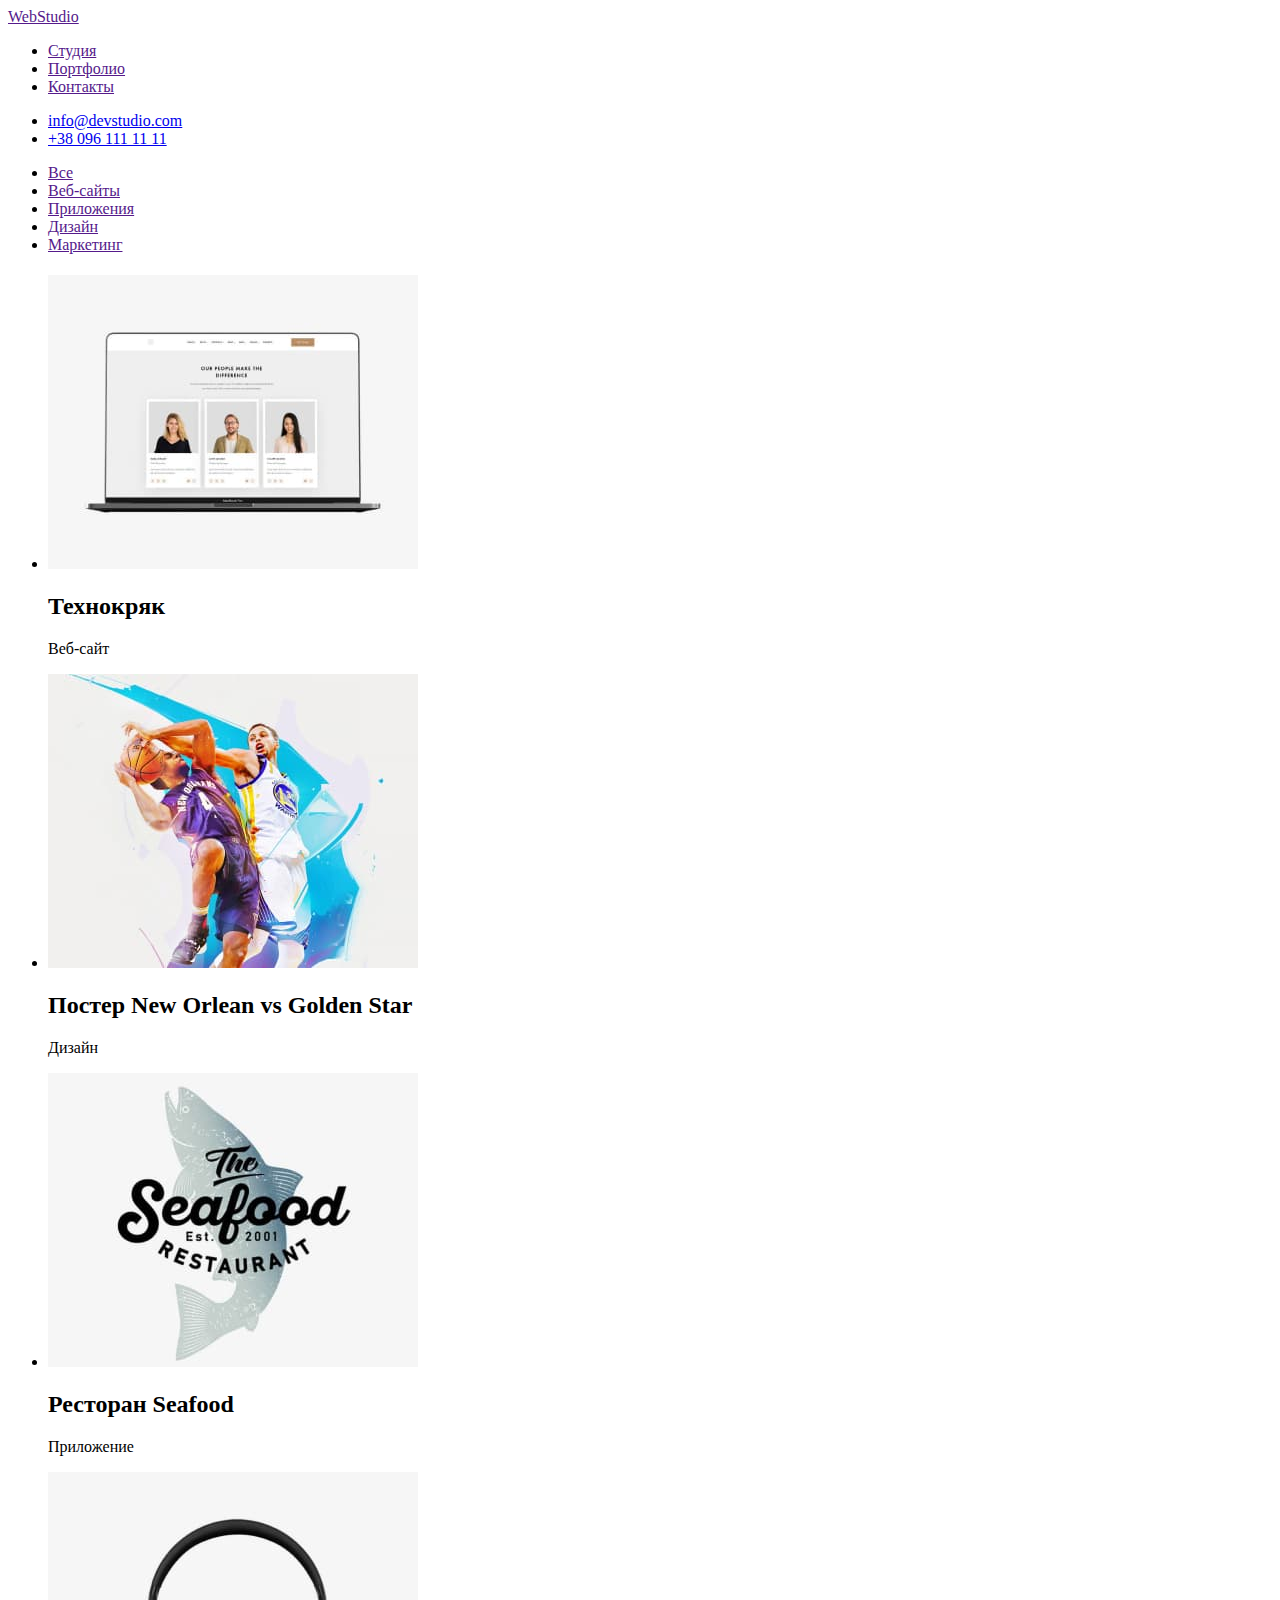
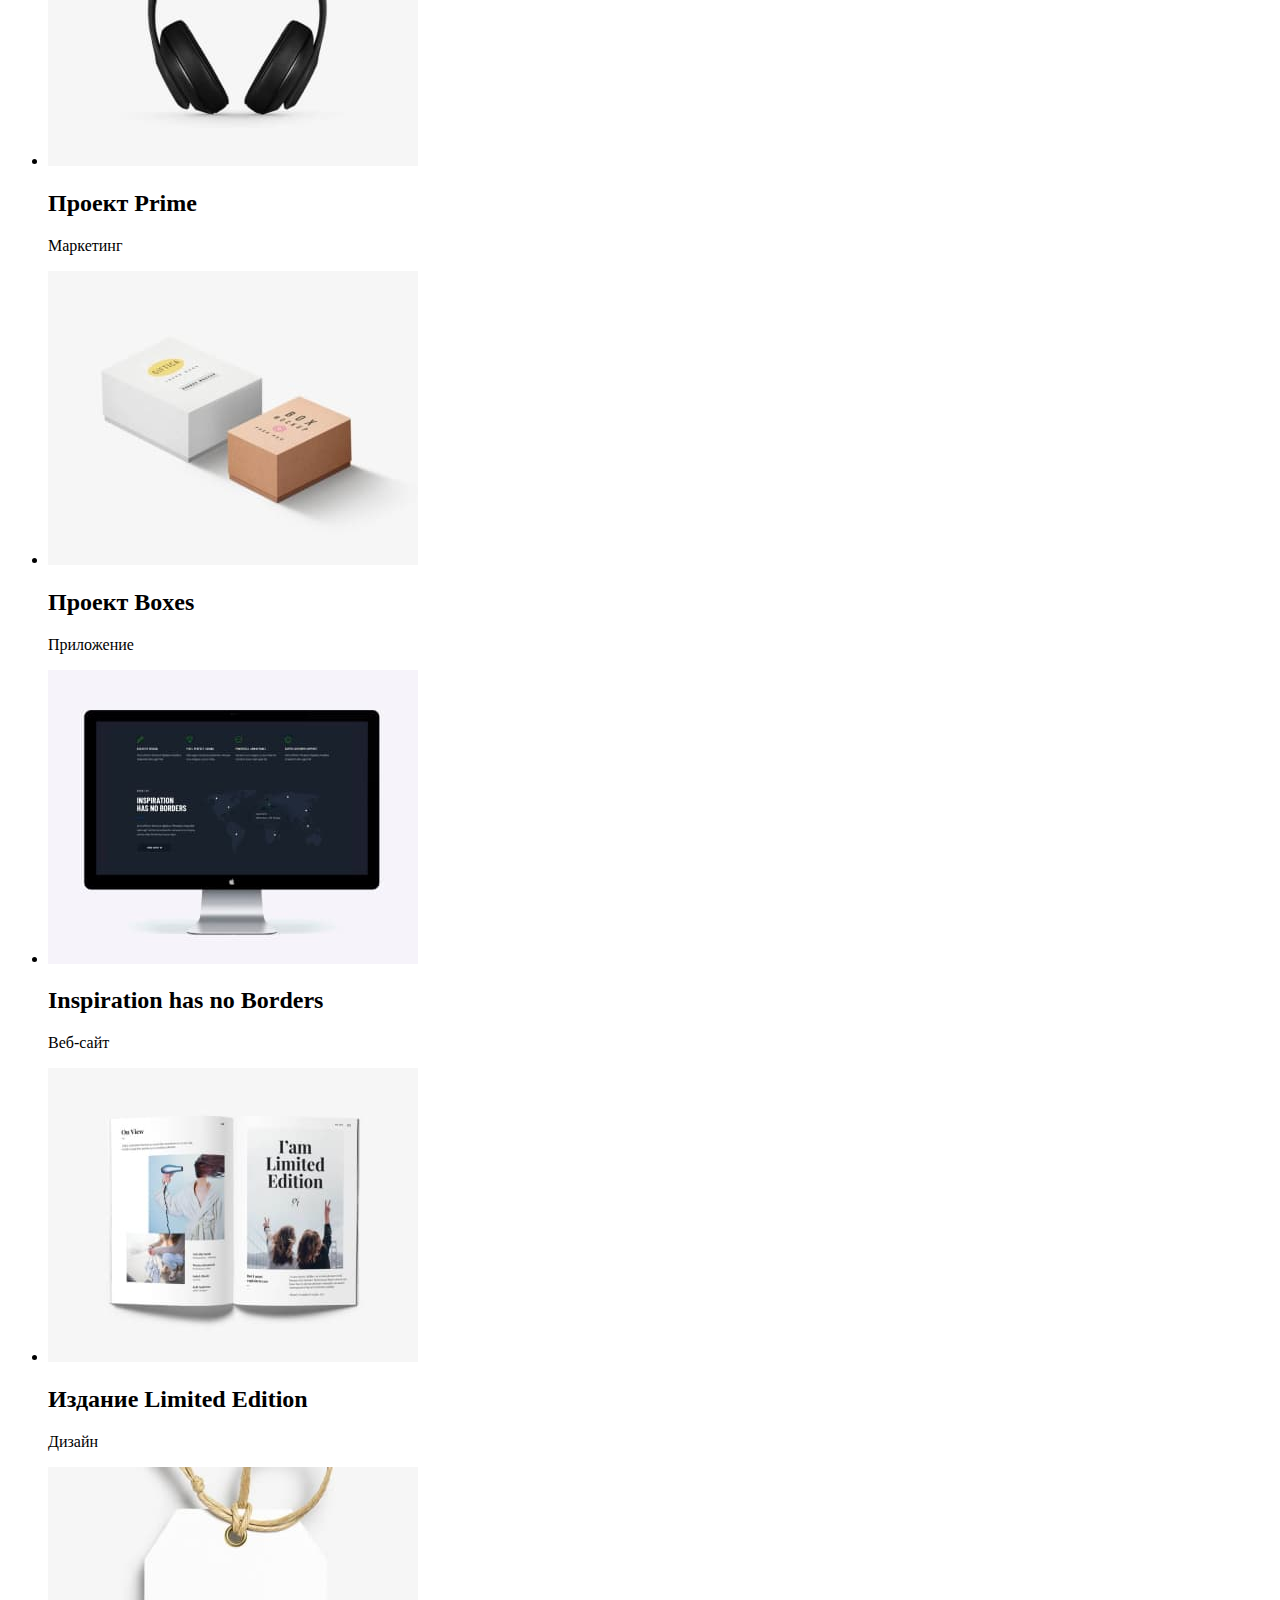
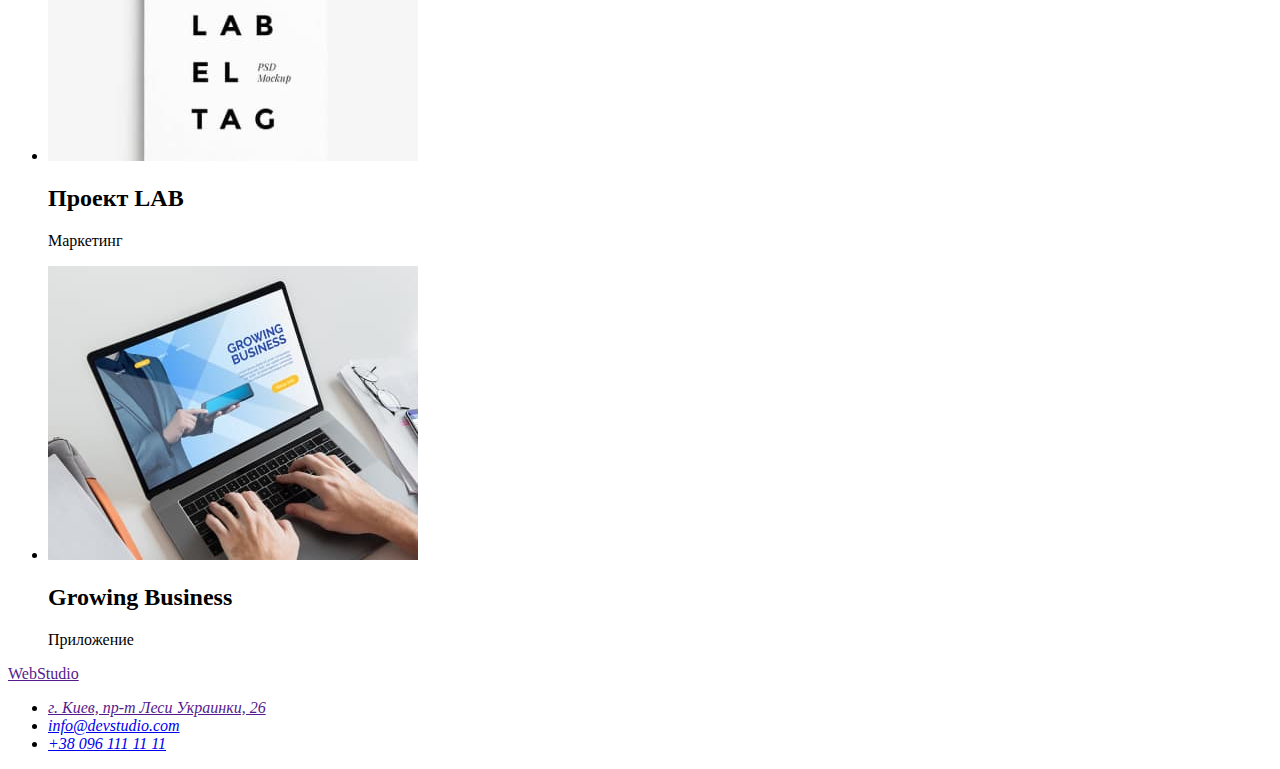
==== portfolio.html @ ced3cec8 "structure of html" ====
<!DOCTYPE html>
<html lang="ru">
  <head>
    <meta charset="UTF-8" />
    <meta http-equiv="X-UA-Compatible" content="IE=edge" />
    <meta name="viewport" content="width=device-width, initial-scale=1.0" />
    <title>Document</title>
  </head>
  <body>
    <!-- шапка сайта -->
    <header>
      <nav>
        <a href="">WebStudio</a>
        <ul>
          <li>
            <a href="">Студия</a>
          </li>
          <li>
            <a href="">Портфолио</a>
          </li>
          <li>
            <a href="">Контакты</a>
          </li>
        </ul>
      </nav>
      <ul>
        <li><a href="mailto:info@devstudio.com">info@devstudio.com</a></li>
        <li><a href="tel:+380961111111">+38 096 111 11 11</a></li>
      </ul>
    </header>
    <main>
      <section>
        <ul>
          <li><a href="">Все</a></li>
          <li><a href="">Веб-сайты</a></li>
          <li><a href="">Приложения</a></li>
          <li><a href="">Дизайн</a></li>
          <li><a href="">Маркетинг</a></li>
        </ul>
      </section>
      <section>
        <h1></h1>
        <ul>
          <li>
            <a href=""><img src="./images/technokriak.jpg" alt="веб-сайт" /></a>
            <h2>Технокряк</h2>
            <p>Веб-сайт</p>
          </li>
          <li>
            <a href=""
              ><img
                src="./images/poster new orlean.jpg"
                alt="постер с изображением игроков баскетбола"
            /></a>
            <h2>Постер New Orlean vs Golden Star</h2>
            <p>Дизайн</p>
          </li>
          <li>
            <a href=""><img src="./images/restraunt seafood.jpg" alt="логотип ресторана" /></a>
            <h2>Ресторан Seafood</h2>
            <p>Приложение</p>
          </li>
          <li>
            <a href=""><img src="./images/project prime.jpg" alt="наушники" /></a>
            <h2>Проект Prime</h2>
            <p>Маркетинг</p>
          </li>
          <li>
            <a href=""><img src="./images/project boxes.jpg" alt="дизайн коробок" /></a>
            <h2>Проект Boxes</h2>
            <p>Приложение</p>
          </li>
          <li>
            <a href=""><img src="./images/inspiration.jpg" alt="сайт" /></a>
            <h2>Inspiration has no Borders</h2>
            <p>Веб-сайт</p>
          </li>
          <li>
            <a href=""><img src="./images/limited edition.jpg" alt="журнал" /></a>
            <h2>Издание Limited Edition</h2>
            <p>Дизайн</p>
          </li>
          <li>
            <a href=""><img src="./images/project lab.jpg" alt="этикетка" /></a>
            <h2>Проект LAB</h2>
            <p>Маркетинг</p>
          </li>
          <li>
            <a href=""><img src="./images/growing business.jpg" alt="сайт" /></a>
            <h2>Growing Business</h2>
            <p>Приложение</p>
          </li>
        </ul>
      </section>
    </main>
    <footer>
      <a href="">WebStudio</a>
      <address>
        <ul>
          <li><a href="">г. Киев, пр-т Леси Украинки, 26</a></li>
          <li><a href="mailto:info@devstudio.com">info@devstudio.com</a></li>
          <li><a href="tel:+380961111111">+38 096 111 11 11</a></li>
        </ul>
      </address>
    </footer>
  </body>
</html>
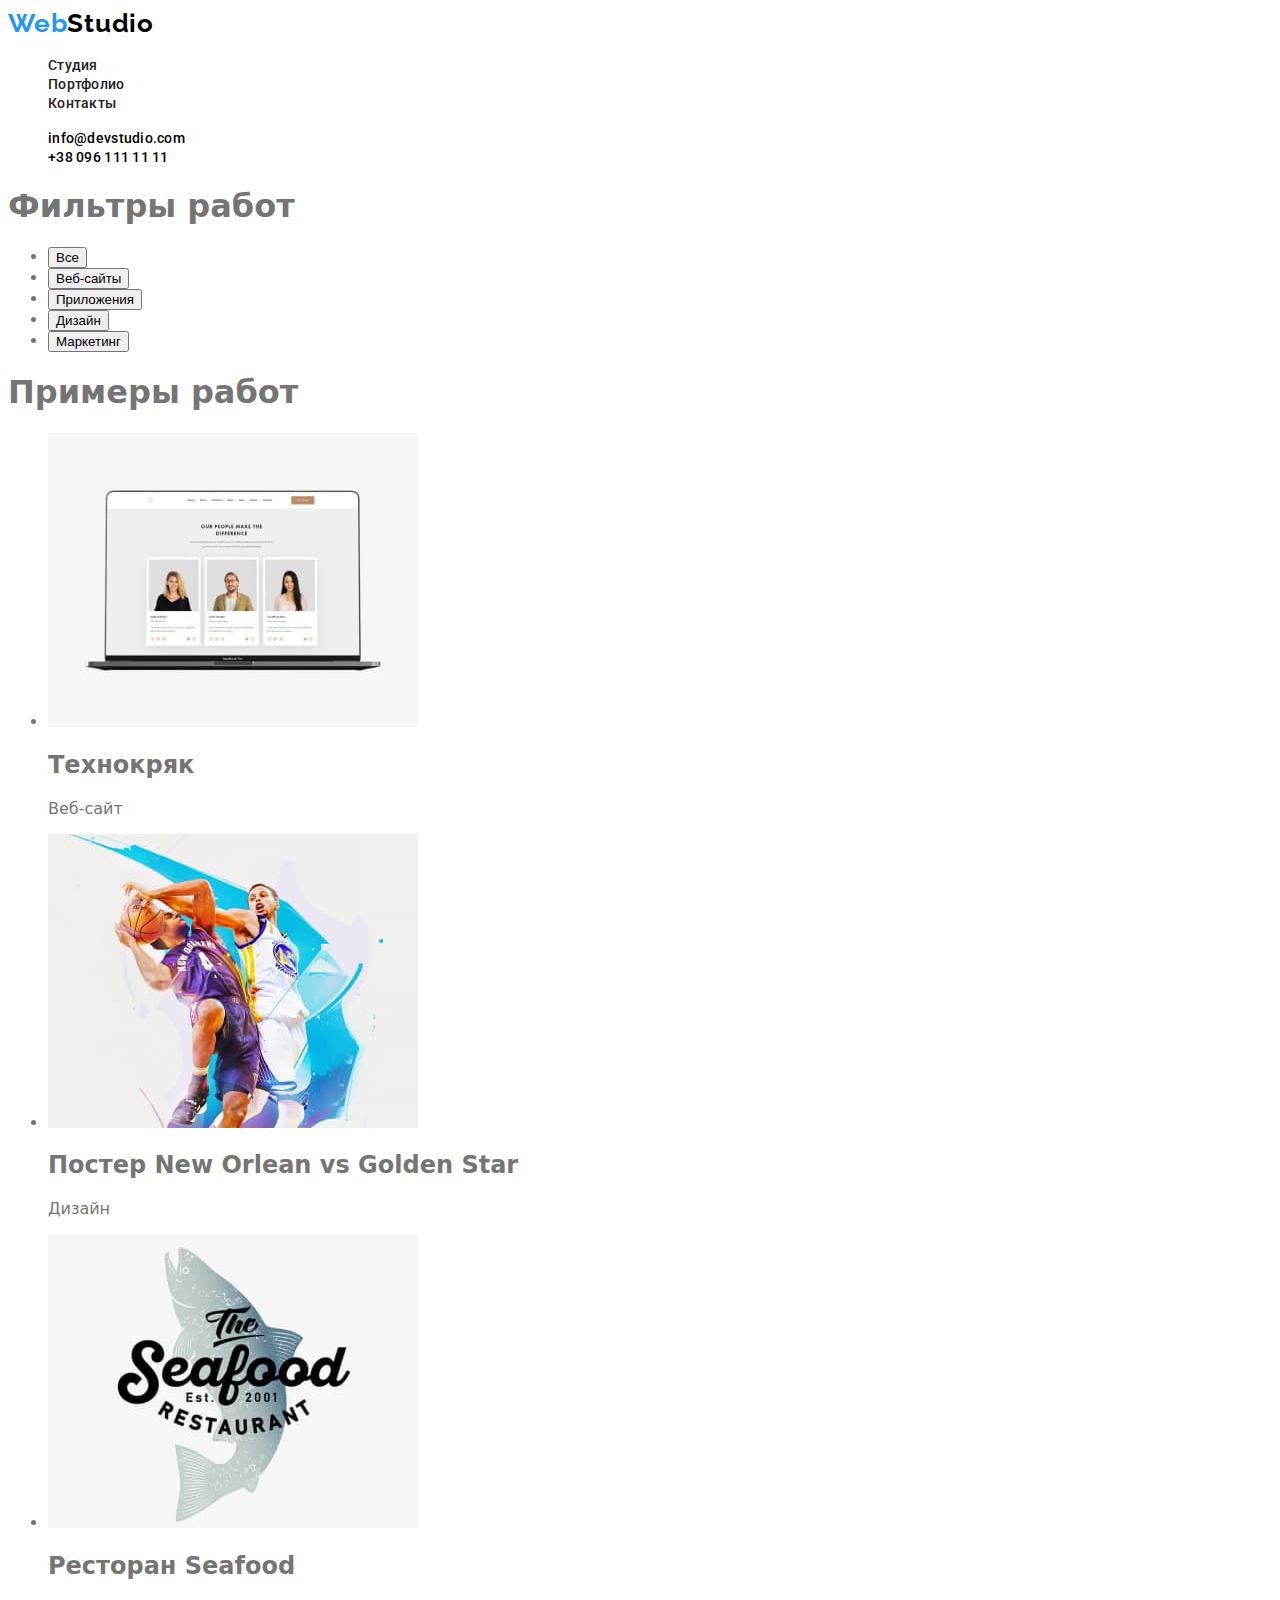
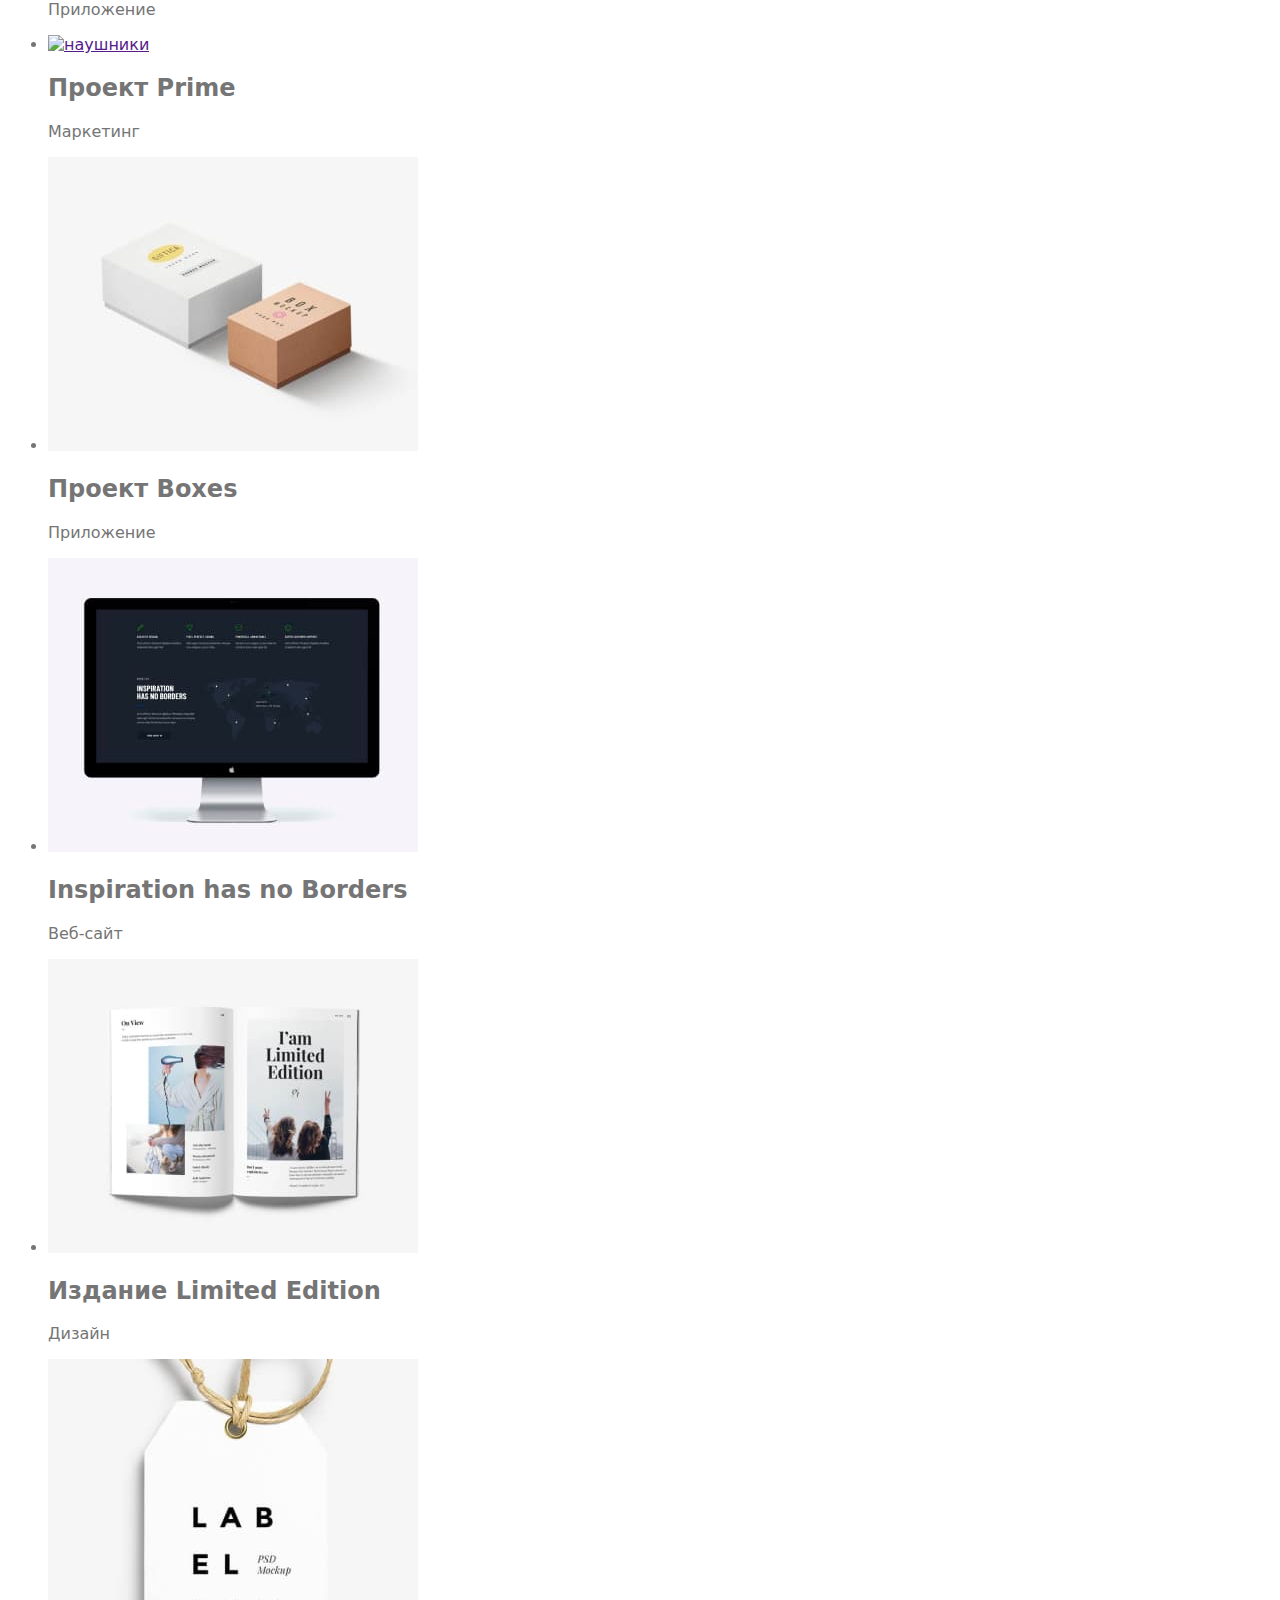
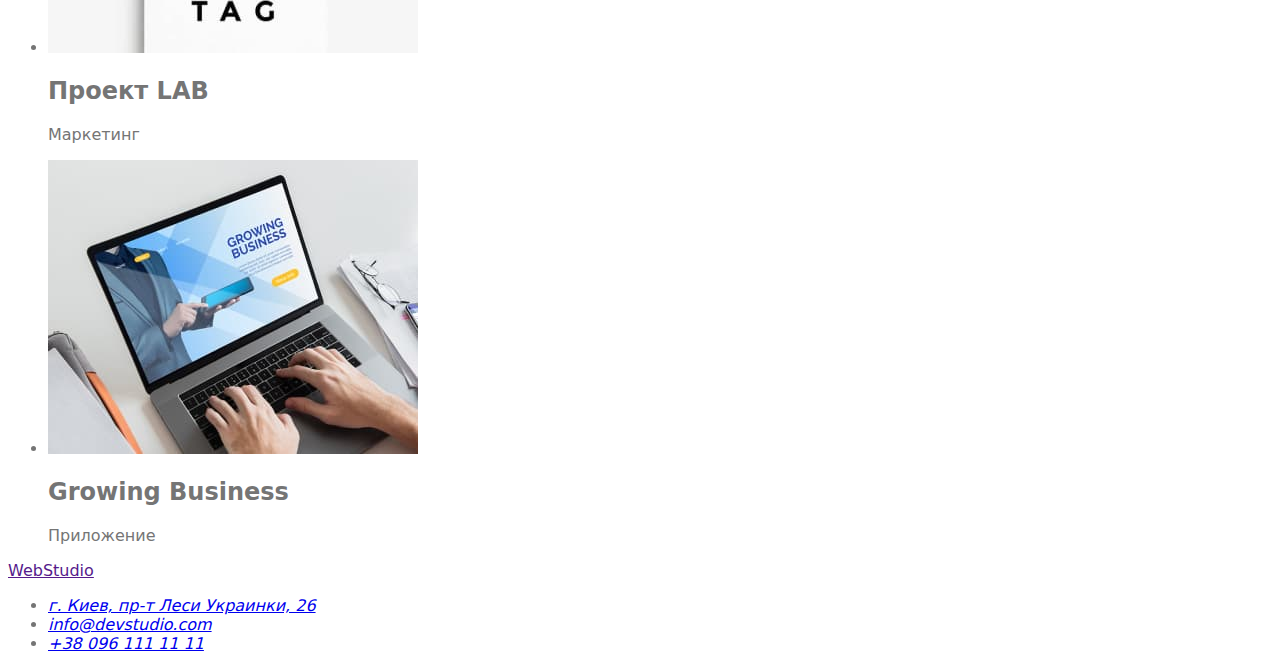
==== commit d8f28d51: "style of index.html" ====
--- a/portfolio.html
+++ b/portfolio.html
@@ -5,88 +5,99 @@
     <meta http-equiv="X-UA-Compatible" content="IE=edge" />
     <meta name="viewport" content="width=device-width, initial-scale=1.0" />
     <title>Document</title>
+    <link rel="stylesheet" href="./css/styles.css" />
+    <link rel="preconnect" href="https://fonts.googleapis.com" />
+    <link rel="preconnect" href="https://fonts.gstatic.com" crossorigin />
+    <link
+      href="https://fonts.googleapis.com/css2?family=Raleway:wght@700&family=Roboto:wght@400;500;700;900&display=swap"
+      rel="stylesheet"
+    />
   </head>
   <body>
     <!-- шапка сайта -->
     <header>
       <nav>
-        <a href="">WebStudio</a>
-        <ul>
+        <a class="logo" href="./index.html"><span class="logo-web-part">Web</span>Studio</a>
+        <ul class="main-navigation">
           <li>
-            <a href="">Студия</a>
+            <a class="main-navigation-item" href="index.html">Студия</a>
           </li>
           <li>
-            <a href="">Портфолио</a>
+            <a class="main-navigation-item" href="">Портфолио</a>
           </li>
           <li>
-            <a href="">Контакты</a>
+            <a class="main-navigation-item" href="">Контакты</a>
           </li>
         </ul>
       </nav>
-      <ul>
-        <li><a href="mailto:info@devstudio.com">info@devstudio.com</a></li>
-        <li><a href="tel:+380961111111">+38 096 111 11 11</a></li>
+      <ul class="header-contacts">
+        <li>
+          <a class="header-contact-item" href="mailto:info@devstudio.com">info@devstudio.com</a>
+        </li>
+        <li><a class="header-contact-item" href="tel:+380961111111">+38 096 111 11 11</a></li>
       </ul>
     </header>
     <main>
-      <section>
+      <section class="work-examples">
+        <h1>Фильтры работ</h1>
         <ul>
-          <li><a href="">Все</a></li>
-          <li><a href="">Веб-сайты</a></li>
-          <li><a href="">Приложения</a></li>
-          <li><a href="">Дизайн</a></li>
-          <li><a href="">Маркетинг</a></li>
+          <li><button type="button">Все</button></li>
+          <li><button type="button">Веб-сайты</button></li>
+          <li><button type="button">Приложения</button></li>
+          <li><button type="button">Дизайн</button></li>
+          <li><button type="button">Маркетинг</button></li>
         </ul>
-      </section>
-      <section>
-        <h1></h1>
+        <h1>Примеры работ</h1>
         <ul>
           <li>
-            <a href=""><img src="./images/technokriak.jpg" alt="веб-сайт" /></a>
+            <a href=""><img src="./images/technokriak.jpg" alt="веб-сайт" width="370" /></a>
             <h2>Технокряк</h2>
             <p>Веб-сайт</p>
           </li>
           <li>
             <a href=""
               ><img
-                src="./images/poster new orlean.jpg"
+                src="./images/poster-new-orlean.jpg"
                 alt="постер с изображением игроков баскетбола"
+                width="370"
             /></a>
             <h2>Постер New Orlean vs Golden Star</h2>
             <p>Дизайн</p>
           </li>
           <li>
-            <a href=""><img src="./images/restraunt seafood.jpg" alt="логотип ресторана" /></a>
+            <a href=""
+              ><img src="./images/restraunt-seafood.jpg" alt="логотип ресторана" width="370"
+            /></a>
             <h2>Ресторан Seafood</h2>
             <p>Приложение</p>
           </li>
           <li>
-            <a href=""><img src="./images/project prime.jpg" alt="наушники" /></a>
+            <a href=""><img src="./images/project-prime.jpg" alt="наушники" width="370" /></a>
             <h2>Проект Prime</h2>
             <p>Маркетинг</p>
           </li>
           <li>
-            <a href=""><img src="./images/project boxes.jpg" alt="дизайн коробок" /></a>
+            <a href=""><img src="./images/project-boxes.jpg" alt="дизайн коробок" width="370" /></a>
             <h2>Проект Boxes</h2>
             <p>Приложение</p>
           </li>
           <li>
-            <a href=""><img src="./images/inspiration.jpg" alt="сайт" /></a>
+            <a href=""><img src="./images/inspiration.jpg" alt="сайт" width="370" /></a>
             <h2>Inspiration has no Borders</h2>
             <p>Веб-сайт</p>
           </li>
           <li>
-            <a href=""><img src="./images/limited edition.jpg" alt="журнал" /></a>
+            <a href=""><img src="./images/limited-edition.jpg" alt="журнал" width="370" /></a>
             <h2>Издание Limited Edition</h2>
             <p>Дизайн</p>
           </li>
           <li>
-            <a href=""><img src="./images/project lab.jpg" alt="этикетка" /></a>
+            <a href=""><img src="./images/project-lab.jpg" alt="этикетка" width="370" /></a>
             <h2>Проект LAB</h2>
             <p>Маркетинг</p>
           </li>
           <li>
-            <a href=""><img src="./images/growing business.jpg" alt="сайт" /></a>
+            <a href=""><img src="./images/growing-business.jpg" alt="сайт" width="370" /></a>
             <h2>Growing Business</h2>
             <p>Приложение</p>
           </li>
@@ -97,7 +108,9 @@
       <a href="">WebStudio</a>
       <address>
         <ul>
-          <li><a href="">г. Киев, пр-т Леси Украинки, 26</a></li>
+          <li>
+            <a href="https://goo.gl/maps/6EJtzGpYEQnjh2rM8">г. Киев, пр-т Леси Украинки, 26</a>
+          </li>
           <li><a href="mailto:info@devstudio.com">info@devstudio.com</a></li>
           <li><a href="tel:+380961111111">+38 096 111 11 11</a></li>
         </ul>
--- a/css/styles.css
+++ b/css/styles.css
@@ -0,0 +1,234 @@
+body {
+  font-family: system-ui, -apple-system, BlinkMacSystemFont, 'Segoe UI', Roboto, Oxygen, Ubuntu,
+    Cantarell, 'Open Sans', 'Helvetica Neue', sans-serif;
+  color: #757575;
+}
+
+/* header */
+.logo {
+  font-family: 'Raleway';
+  font-style: normal;
+  font-weight: 700;
+  font-size: 26px;
+  line-height: 31px;
+  letter-spacing: 0.03em;
+  text-decoration: none;
+  color: black;
+}
+
+.logo-web-part {
+  color: #2196f3;
+}
+
+.logo:hover,
+.logo:focus {
+  color: black;
+}
+
+.main-navigation {
+  list-style-type: none;
+}
+
+.main-navigation-item {
+  text-decoration: none;
+  font-family: 'Roboto';
+  font-style: normal;
+  color: #212121;
+  font-weight: 500;
+  font-size: 14px;
+  line-height: 16px;
+  letter-spacing: 0.02em;
+}
+
+.header-contacts {
+  list-style-type: none;
+}
+
+.header-contact-item {
+  font-family: 'Roboto';
+  color: black;
+  text-decoration: none;
+  font-style: normal;
+  font-weight: 500;
+  font-size: 14px;
+  line-height: 16px;
+  letter-spacing: 0.02em;
+}
+
+.main-navigation-item:hover,
+.main-navigation-item:focus {
+  color: #2196f3;
+}
+
+.header-contact-item:hover,
+.header-contact-item:focus {
+  color: #2196f3;
+}
+
+/* hero */
+.hero {
+  background: #2f303a;
+}
+
+.hero-header {
+  font-family: 'Roboto';
+  font-style: normal;
+  font-weight: 900;
+  font-size: 44px;
+  line-height: 60px;
+  text-align: center;
+  letter-spacing: 0.06em;
+  text-transform: uppercase;
+  color: #ffffff;
+}
+
+.hero-button {
+  background: #2196f3;
+  box-shadow: 0px 4px 4px rgba(0, 0, 0, 0.15);
+  border-radius: 4px;
+  font-weight: 700;
+  font-size: 16px;
+  line-height: 30px;
+  text-align: center;
+  letter-spacing: 0.06em;
+  color: #ffffff;
+}
+
+.hero-button:hover,
+.hero-button:focus {
+  background: #1e84d7;
+}
+
+/* features */
+.features {
+  list-style-type: none;
+}
+
+.features-header {
+  font-style: normal;
+  font-weight: 700;
+  font-size: 14px;
+  line-height: 16px;
+  letter-spacing: 0.03em;
+  text-transform: uppercase;
+  color: #212121;
+}
+
+.features-text {
+  font-weight: 400;
+  font-size: 14px;
+  line-height: 24px;
+  letter-spacing: 0.03em;
+  color: #757575;
+}
+
+/* work directions */
+.work-direction-header {
+  font-weight: 700;
+  font-size: 36px;
+  line-height: 42px;
+  text-align: center;
+  letter-spacing: 0.03em;
+  color: #212121;
+}
+
+.work-direction {
+  list-style-type: none;
+}
+
+/* team */
+.team {
+  background: #f5f4fa;
+}
+
+.team-header {
+  font-weight: 700;
+  font-size: 36px;
+  line-height: 42px;
+  text-align: center;
+  letter-spacing: 0.03em;
+  color: #212121;
+}
+
+.team-members {
+  list-style-type: none;
+}
+
+.team-member {
+  width: 270px;
+  height: 368px;
+  left: 215px;
+  top: 1635px;
+  background: #ffffff;
+  box-shadow: 0px 1px 3px rgba(0, 0, 0, 0.12), 0px 1px 1px rgba(0, 0, 0, 0.14),
+    0px 2px 1px rgba(0, 0, 0, 0.2);
+  border-radius: 0px 0px 4px 4px;
+}
+
+.team-member-name {
+  font-weight: 500;
+  font-size: 16px;
+  line-height: 19px;
+  text-align: center;
+  letter-spacing: 0.03em;
+  color: #212121;
+}
+
+.team-member-occupation {
+  font-weight: 400;
+  font-size: 16px;
+  line-height: 19px;
+  text-align: center;
+  letter-spacing: 0.03em;
+  color: #757575;
+}
+
+/* footer */
+.footer {
+  background: #2f303a;
+}
+
+.logo-inv {
+  font-family: 'Raleway';
+  font-style: normal;
+  font-weight: 700;
+  font-size: 26px;
+  line-height: 31px;
+  letter-spacing: 0.03em;
+  text-decoration: none;
+  color: white;
+}
+
+.footer-contacts {
+  list-style-type: none;
+}
+
+.footer-adress,
+.footer-mail,
+.footer-phone {
+  text-decoration: none;
+  font-weight: 400;
+  font-size: 14px;
+  line-height: 24px;
+  letter-spacing: 0.03em;
+  color: #ffffff;
+}
+
+.footer-adress {
+  font-style: normal;
+}
+
+.footer-mail,
+.footer-phone {
+  color: rgba(255, 255, 255, 0.6);
+  font-style: normal;
+}
+
+.footer-adress:hover,
+.footer-mail:hover,
+.footer-phone:hover,
+.footer-adress:focus,
+.footer-mail:focus,
+.footer-phone:focus {
+  color: rgba(255, 255, 255, 0.4);
+}
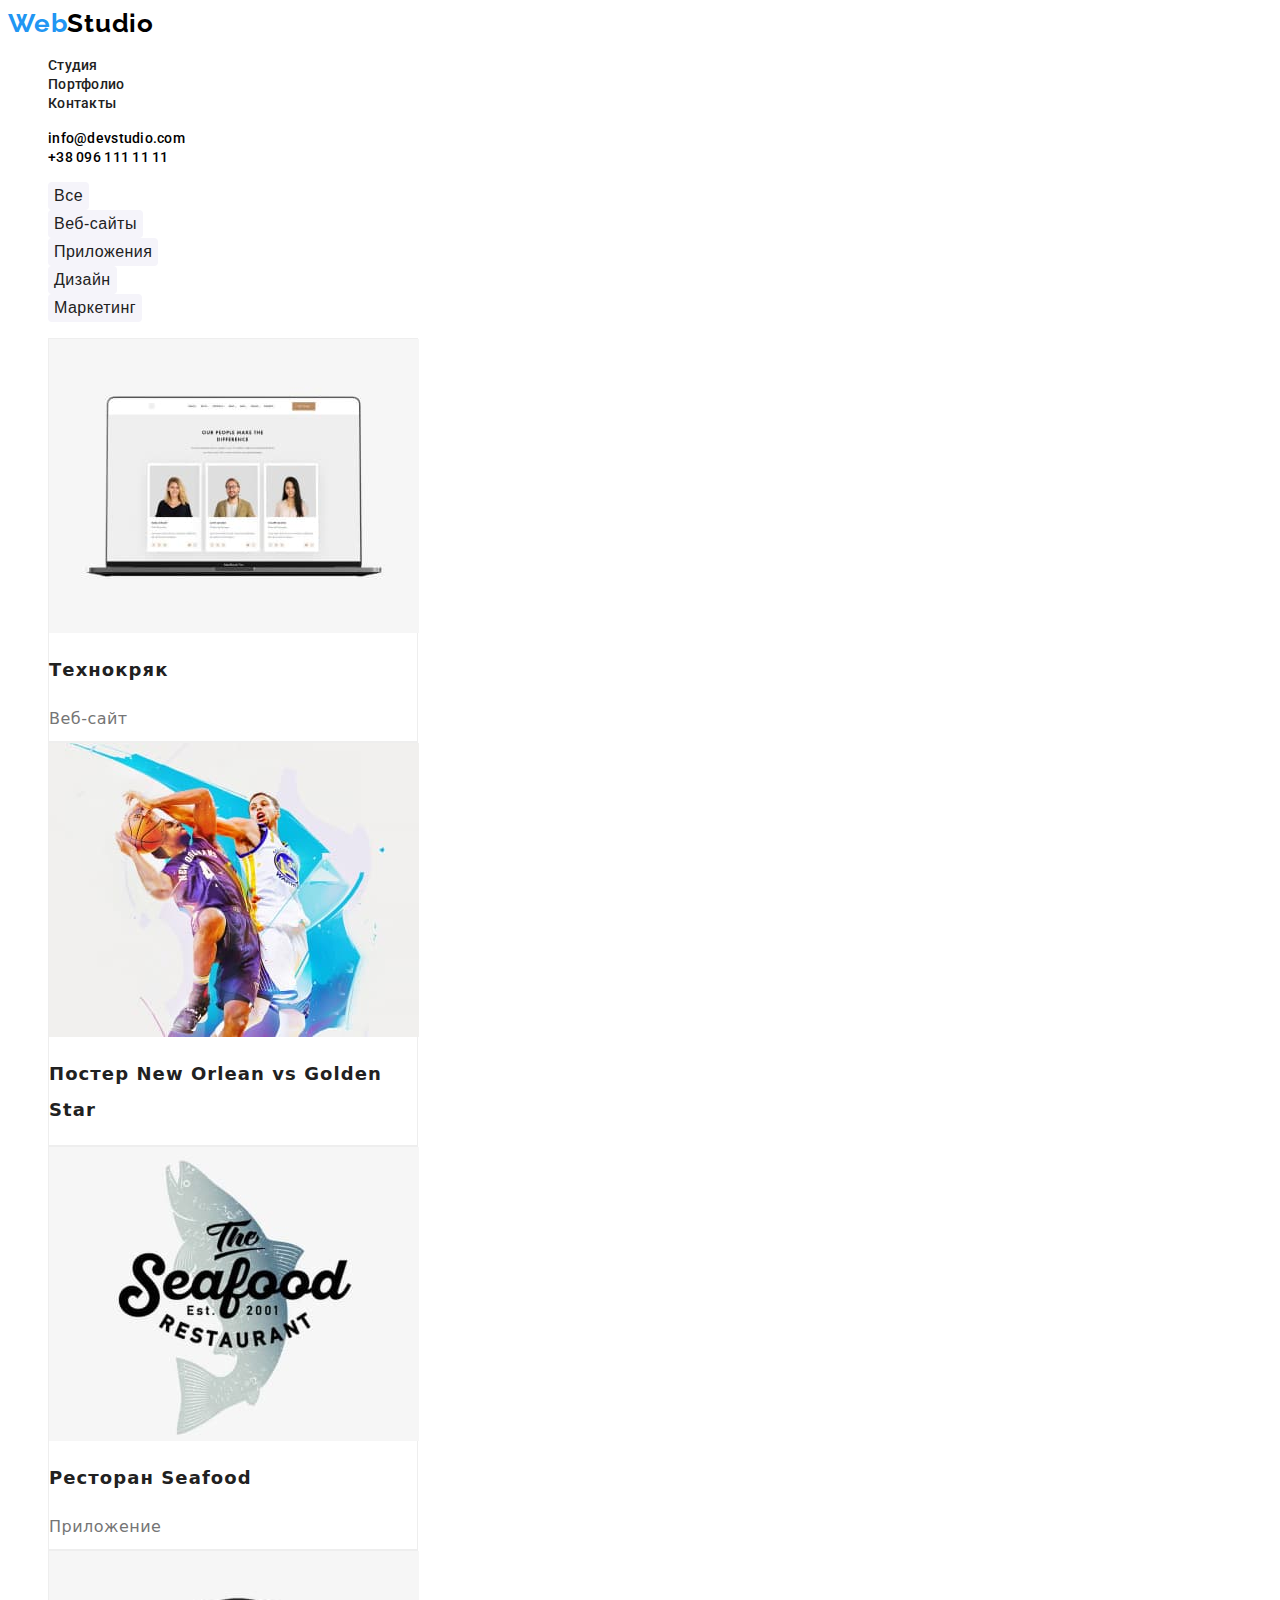
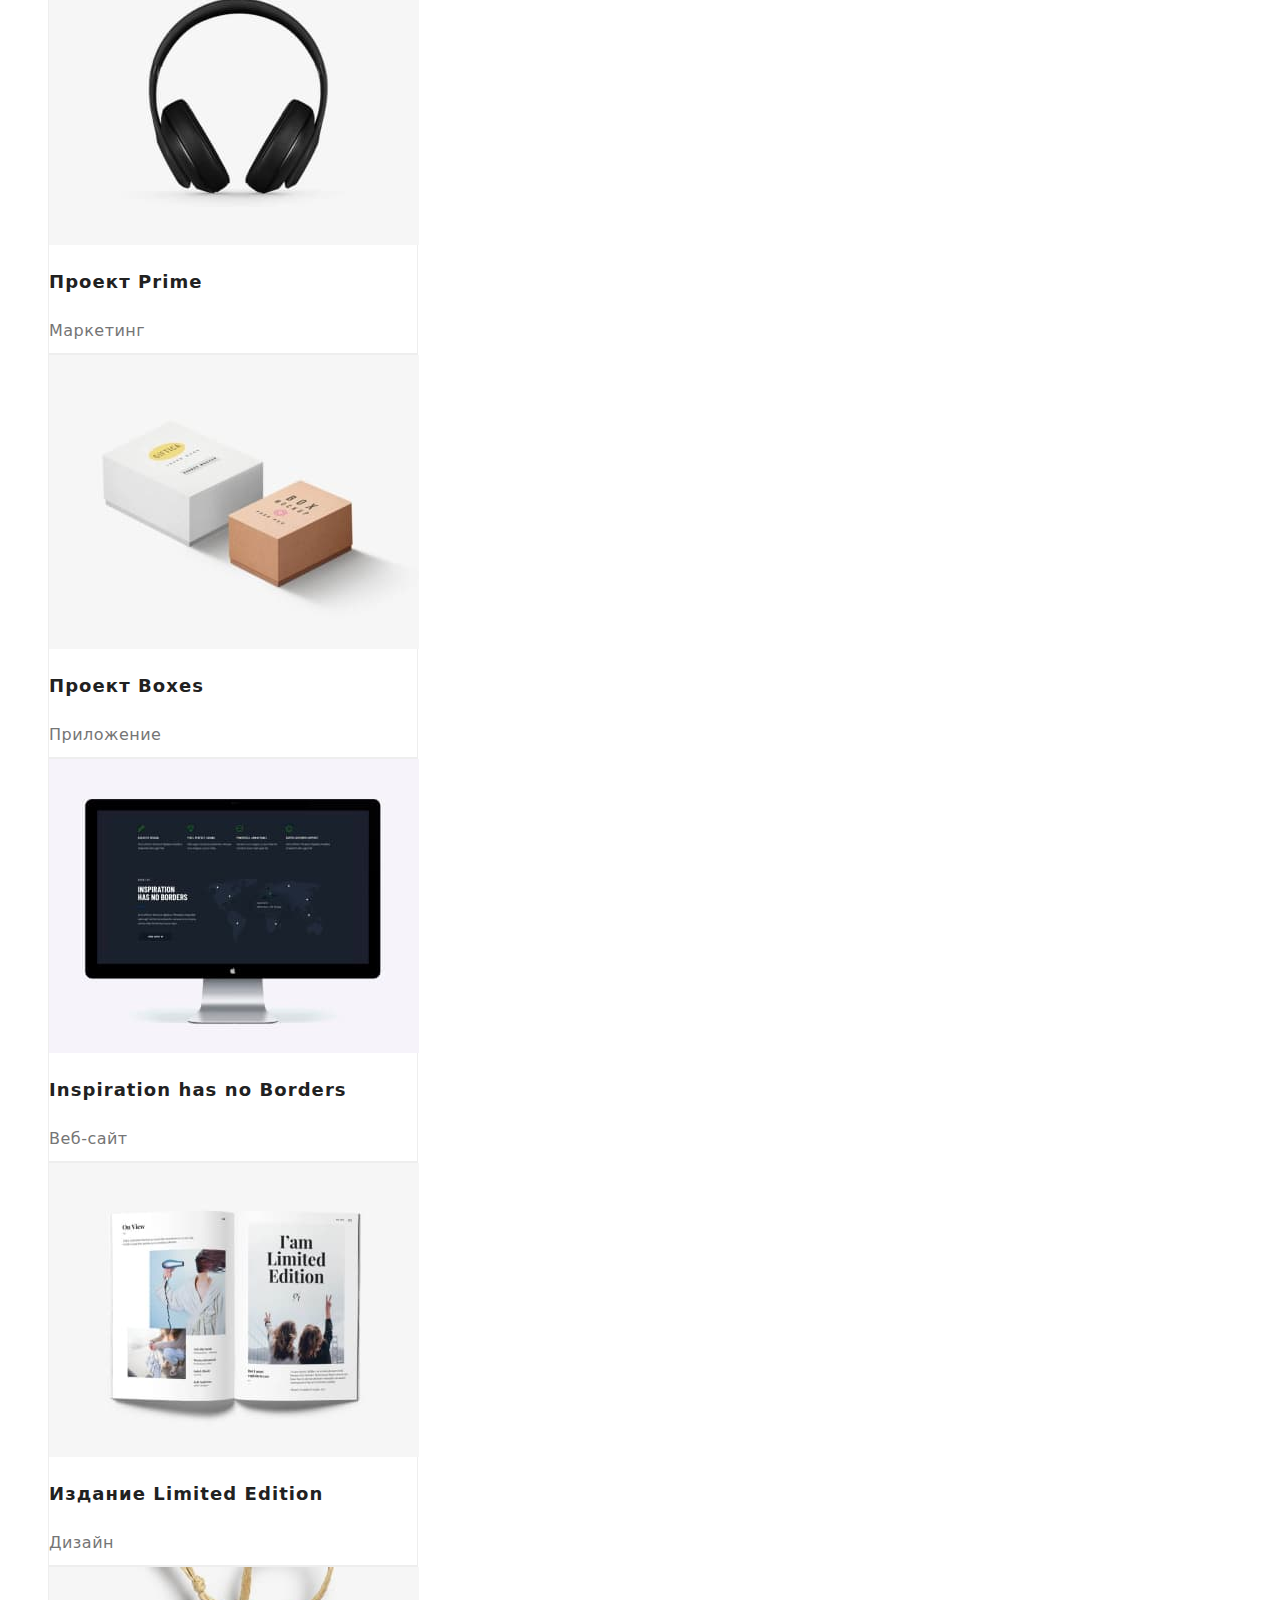
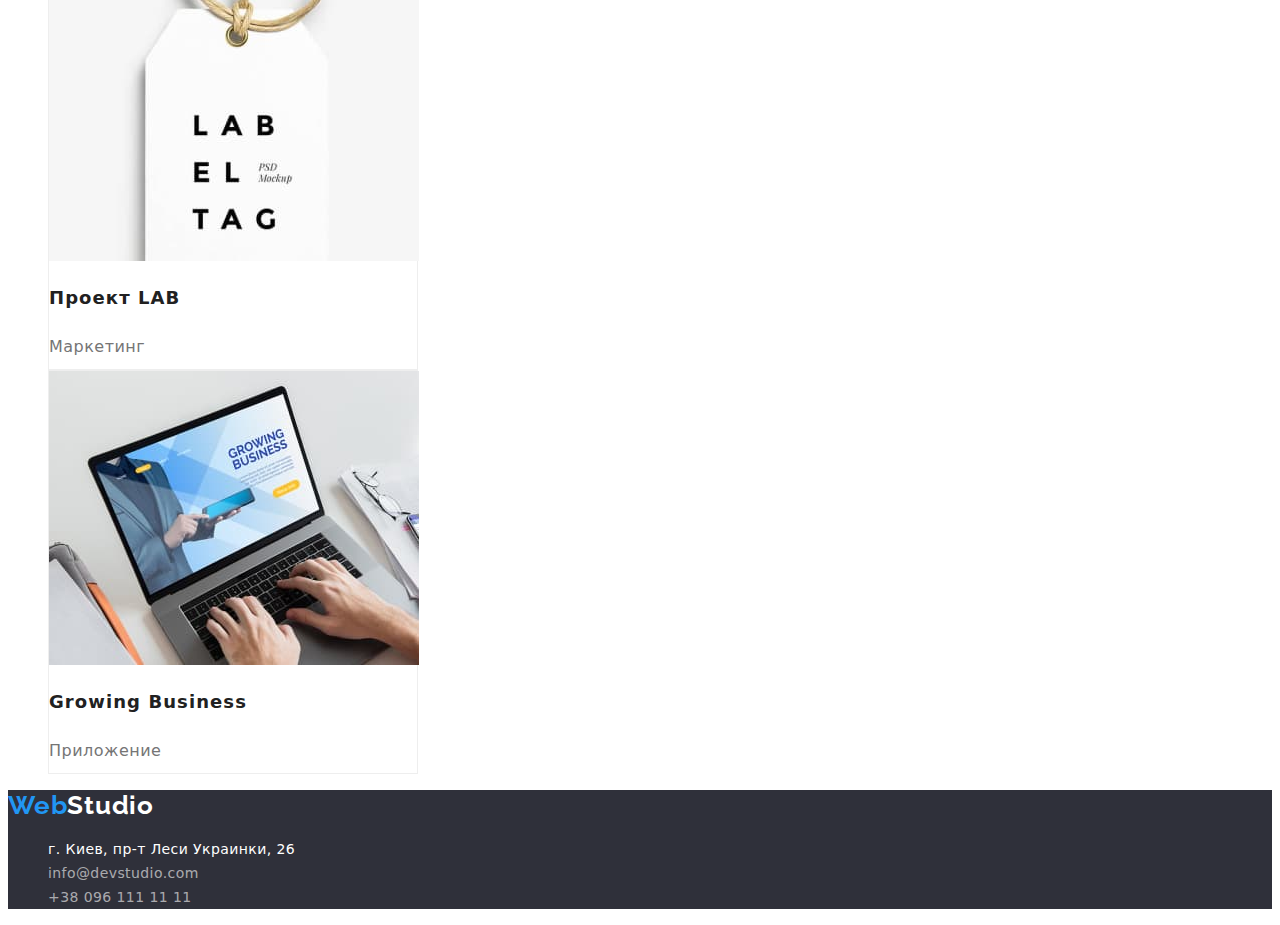
==== commit 12700b39: "CSS for index.html & portfolio.html" ====
--- a/portfolio.html
+++ b/portfolio.html
@@ -14,7 +14,6 @@
     />
   </head>
   <body>
-    <!-- шапка сайта -->
     <header>
       <nav>
         <a class="logo" href="./index.html"><span class="logo-web-part">Web</span>Studio</a>
@@ -39,80 +38,96 @@
     </header>
     <main>
       <section class="work-examples">
-        <h1>Фильтры работ</h1>
-        <ul>
-          <li><button type="button">Все</button></li>
-          <li><button type="button">Веб-сайты</button></li>
-          <li><button type="button">Приложения</button></li>
-          <li><button type="button">Дизайн</button></li>
-          <li><button type="button">Маркетинг</button></li>
+        <h1 class="work-examples-header">Фильтры работ</h1>
+        <ul class="work-examples-filter">
+          <li><button class="work-examples-filter-button" type="button">Все</button></li>
+          <li><button class="work-examples-filter-button" type="button">Веб-сайты</button></li>
+          <li><button class="work-examples-filter-button" type="button">Приложения</button></li>
+          <li><button class="work-examples-filter-button" type="button">Дизайн</button></li>
+          <li><button class="work-examples-filter-button" type="button">Маркетинг</button></li>
         </ul>
-        <h1>Примеры работ</h1>
-        <ul>
-          <li>
-            <a href=""><img src="./images/technokriak.jpg" alt="веб-сайт" width="370" /></a>
-            <h2>Технокряк</h2>
-            <p>Веб-сайт</p>
+        <h1 class="work-examples-header">Примеры работ</h1>
+        <ul class="work-examples-list">
+          <li class="work-example-item">
+            <a class="work-example-image" href=""
+              ><img src="./images/technokriak.jpg" alt="веб-сайт" width="370"
+            /></a>
+            <h2 class="work-example-header">Технокряк</h2>
+            <p class="work-example-text">Веб-сайт</p>
           </li>
-          <li>
-            <a href=""
+          <li class="work-example-item">
+            <a class="work-example-image" href=""
               ><img
                 src="./images/poster-new-orlean.jpg"
                 alt="постер с изображением игроков баскетбола"
                 width="370"
             /></a>
-            <h2>Постер New Orlean vs Golden Star</h2>
-            <p>Дизайн</p>
+            <h2 class="work-example-header">Постер New Orlean vs Golden Star</h2>
+            <p class="work-example-text">Дизайн</p>
           </li>
-          <li>
-            <a href=""
+          <li class="work-example-item">
+            <a class="work-example-image" href=""
               ><img src="./images/restraunt-seafood.jpg" alt="логотип ресторана" width="370"
             /></a>
-            <h2>Ресторан Seafood</h2>
-            <p>Приложение</p>
+            <h2 class="work-example-header">Ресторан Seafood</h2>
+            <p class="work-example-text">Приложение</p>
           </li>
-          <li>
-            <a href=""><img src="./images/project-prime.jpg" alt="наушники" width="370" /></a>
-            <h2>Проект Prime</h2>
-            <p>Маркетинг</p>
+          <li class="work-example-item">
+            <a class="work-example-image" href=""
+              ><img src="./images/project-prime.jpg" alt="наушники" width="370"
+            /></a>
+            <h2 class="work-example-header">Проект Prime</h2>
+            <p class="work-example-text">Маркетинг</p>
           </li>
-          <li>
-            <a href=""><img src="./images/project-boxes.jpg" alt="дизайн коробок" width="370" /></a>
-            <h2>Проект Boxes</h2>
-            <p>Приложение</p>
+          <li class="work-example-item">
+            <a class="work-example-image" href=""
+              ><img src="./images/project-boxes.jpg" alt="дизайн коробок" width="370"
+            /></a>
+            <h2 class="work-example-header">Проект Boxes</h2>
+            <p class="work-example-text">Приложение</p>
           </li>
-          <li>
-            <a href=""><img src="./images/inspiration.jpg" alt="сайт" width="370" /></a>
-            <h2>Inspiration has no Borders</h2>
-            <p>Веб-сайт</p>
+          <li class="work-example-item">
+            <a class="work-example-image" href=""
+              ><img src="./images/inspiration.jpg" alt="сайт" width="370"
+            /></a>
+            <h2 class="work-example-header">Inspiration has no Borders</h2>
+            <p class="work-example-text">Веб-сайт</p>
           </li>
-          <li>
-            <a href=""><img src="./images/limited-edition.jpg" alt="журнал" width="370" /></a>
-            <h2>Издание Limited Edition</h2>
-            <p>Дизайн</p>
+          <li class="work-example-item">
+            <a class="work-example-image" href=""
+              ><img src="./images/limited-edition.jpg" alt="журнал" width="370"
+            /></a>
+            <h2 class="work-example-header">Издание Limited Edition</h2>
+            <p class="work-example-text">Дизайн</p>
           </li>
-          <li>
-            <a href=""><img src="./images/project-lab.jpg" alt="этикетка" width="370" /></a>
-            <h2>Проект LAB</h2>
-            <p>Маркетинг</p>
+          <li class="work-example-item">
+            <a class="work-example-image" href=""
+              ><img src="./images/project-lab.jpg" alt="этикетка" width="370"
+            /></a>
+            <h2 class="work-example-header">Проект LAB</h2>
+            <p class="work-example-text">Маркетинг</p>
           </li>
-          <li>
-            <a href=""><img src="./images/growing-business.jpg" alt="сайт" width="370" /></a>
-            <h2>Growing Business</h2>
-            <p>Приложение</p>
+          <li class="work-example-item">
+            <a class="work-example-image" href=""
+              ><img src="./images/growing-business.jpg" alt="сайт" width="370"
+            /></a>
+            <h2 class="work-example-header">Growing Business</h2>
+            <p class="work-example-text">Приложение</p>
           </li>
         </ul>
       </section>
     </main>
-    <footer>
-      <a href="">WebStudio</a>
+    <footer class="footer">
+      <a class="logo-inv" href="index.html"><span class="logo-web-part">Web</span>Studio</a>
       <address>
-        <ul>
+        <ul class="footer-contacts">
           <li>
-            <a href="https://goo.gl/maps/6EJtzGpYEQnjh2rM8">г. Киев, пр-т Леси Украинки, 26</a>
+            <a class="footer-adress" href="https://goo.gl/maps/6EJtzGpYEQnjh2rM8"
+              >г. Киев, пр-т Леси Украинки, 26</a
+            >
           </li>
-          <li><a href="mailto:info@devstudio.com">info@devstudio.com</a></li>
-          <li><a href="tel:+380961111111">+38 096 111 11 11</a></li>
+          <li><a class="footer-mail" href="mailto:info@devstudio.com">info@devstudio.com</a></li>
+          <li><a class="footer-phone" href="tel:+380961111111">+38 096 111 11 11</a></li>
         </ul>
       </address>
     </footer>
--- a/css/styles.css
+++ b/css/styles.css
@@ -92,6 +92,7 @@
   text-align: center;
   letter-spacing: 0.06em;
   color: #ffffff;
+  border: 0;
 }
 
 .hero-button:hover,
@@ -232,3 +233,71 @@
 .footer-phone:focus {
   color: rgba(255, 255, 255, 0.4);
 }
+
+/* portfolio */
+
+/* work-examples */
+.work-examples-header {
+  display: none;
+}
+
+.work-examples-filter {
+  list-style-type: none;
+}
+
+.work-examples-filter-button {
+  background: #f5f4fa;
+  border-radius: 4px;
+  font-style: normal;
+  font-weight: 500;
+  font-size: 16px;
+  line-height: 26px;
+  text-align: center;
+  letter-spacing: 0.03em;
+  color: #212121;
+  border: 0;
+}
+
+.work-examples-filter-button:hover,
+.work-examples-filter-button:focus {
+  background: #2196f3;
+  box-shadow: 0px 3px 1px rgba(0, 0, 0, 0.1), 0px 1px 2px rgba(0, 0, 0, 0.08),
+    0px 2px 2px rgba(0, 0, 0, 0.12);
+  border-radius: 4px;
+  color: #ffffff;
+}
+
+.work-examples-list {
+  list-style-type: none;
+}
+
+.work-example-item {
+  box-sizing: border-box;
+  width: 370px;
+  height: 404px;
+  left: 215px;
+  top: 262px;
+  background: #ffffff;
+  border: 1px solid #eeeeee;
+}
+
+.work-example-image {
+}
+
+.work-example-header {
+  font-style: normal;
+  font-weight: 700;
+  font-size: 18px;
+  line-height: 36px;
+  letter-spacing: 0.06em;
+  color: #212121;
+}
+
+.work-example-text {
+  font-style: normal;
+  font-weight: 400;
+  font-size: 16px;
+  line-height: 30px;
+  letter-spacing: 0.03em;
+  color: #757575;
+}
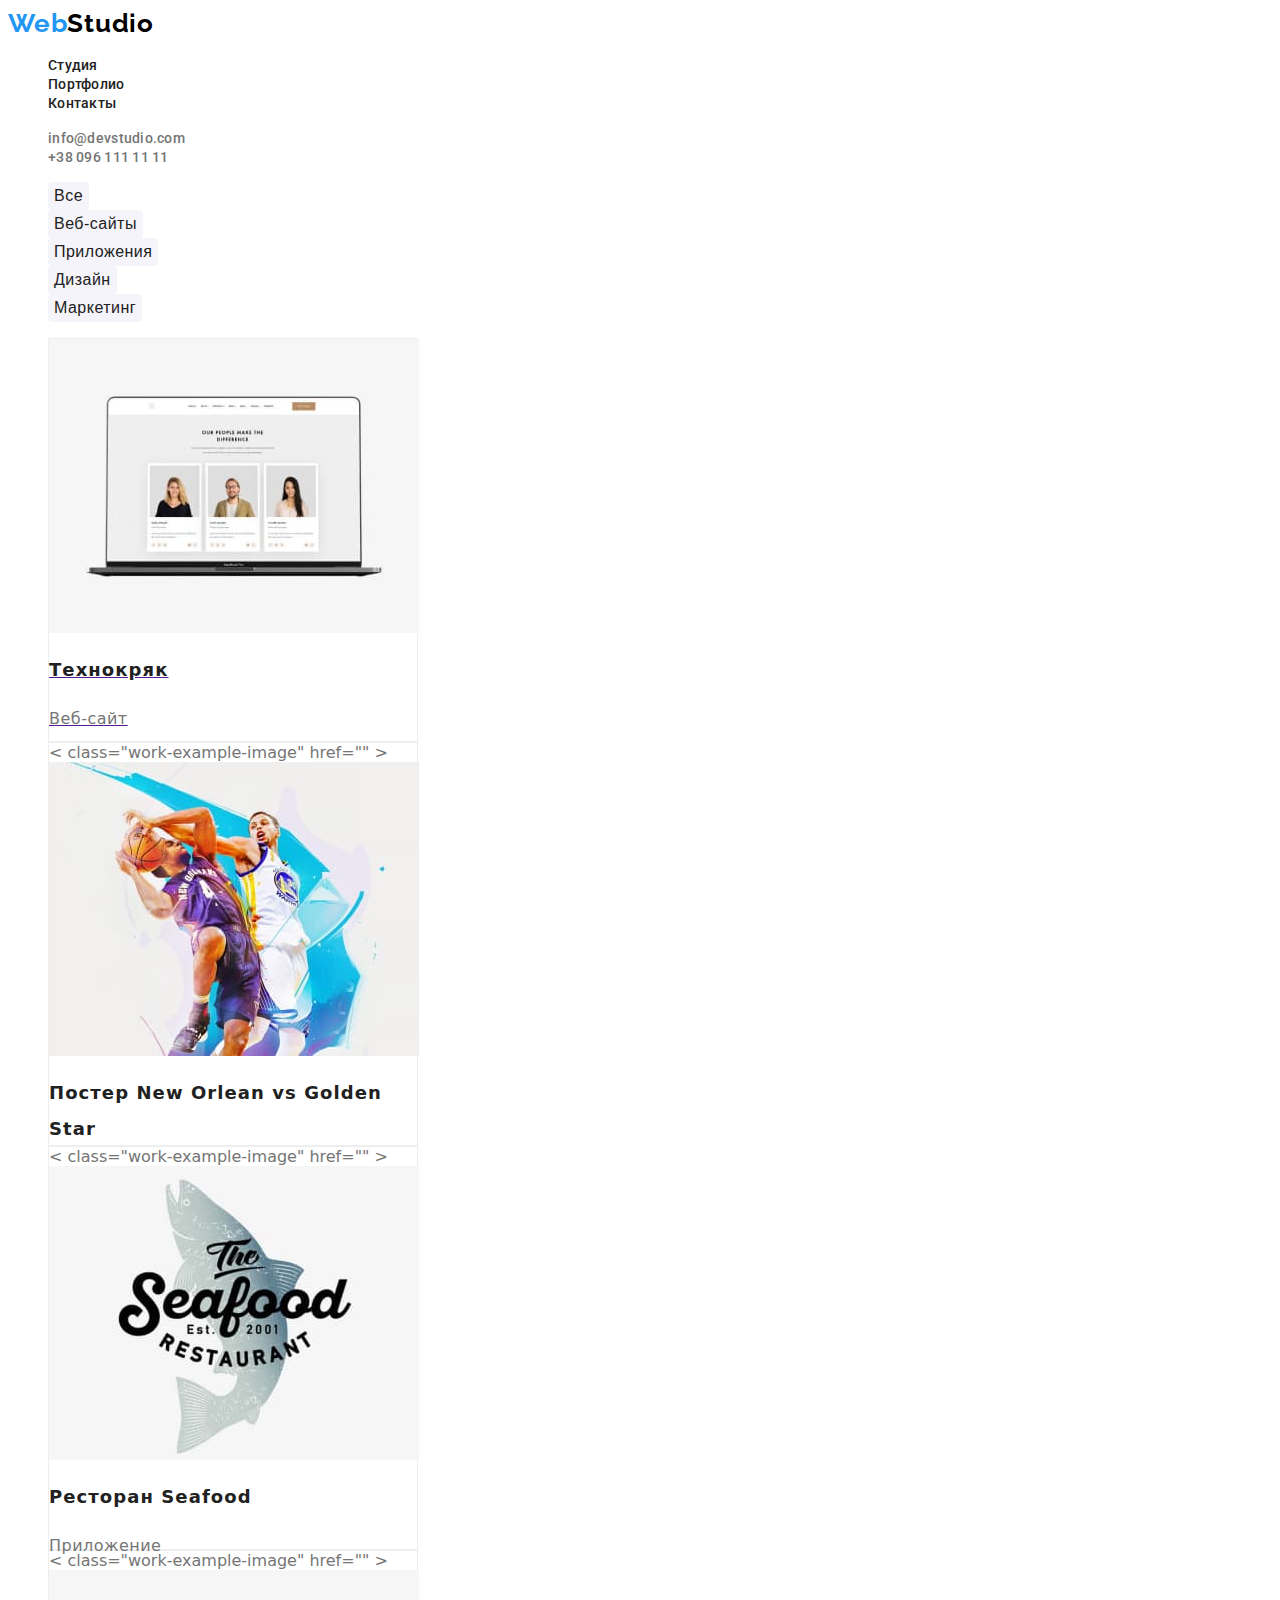
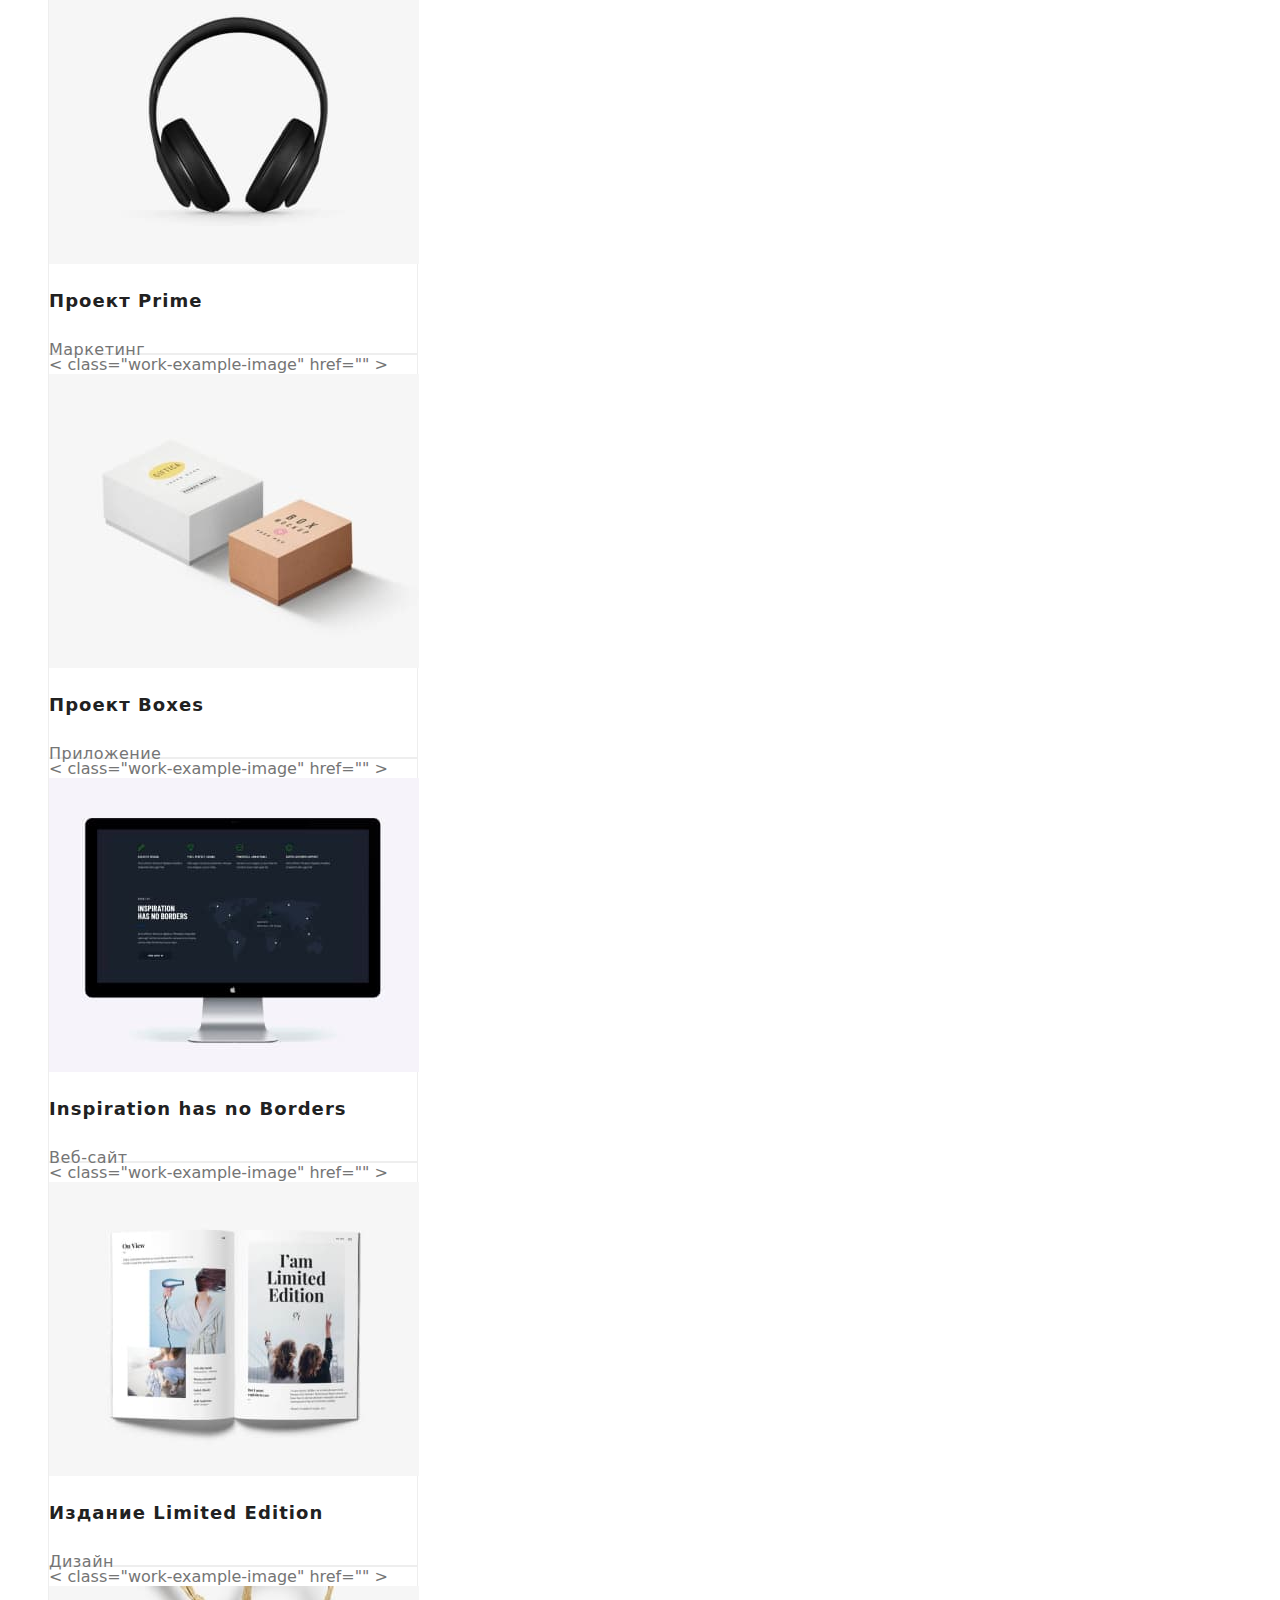
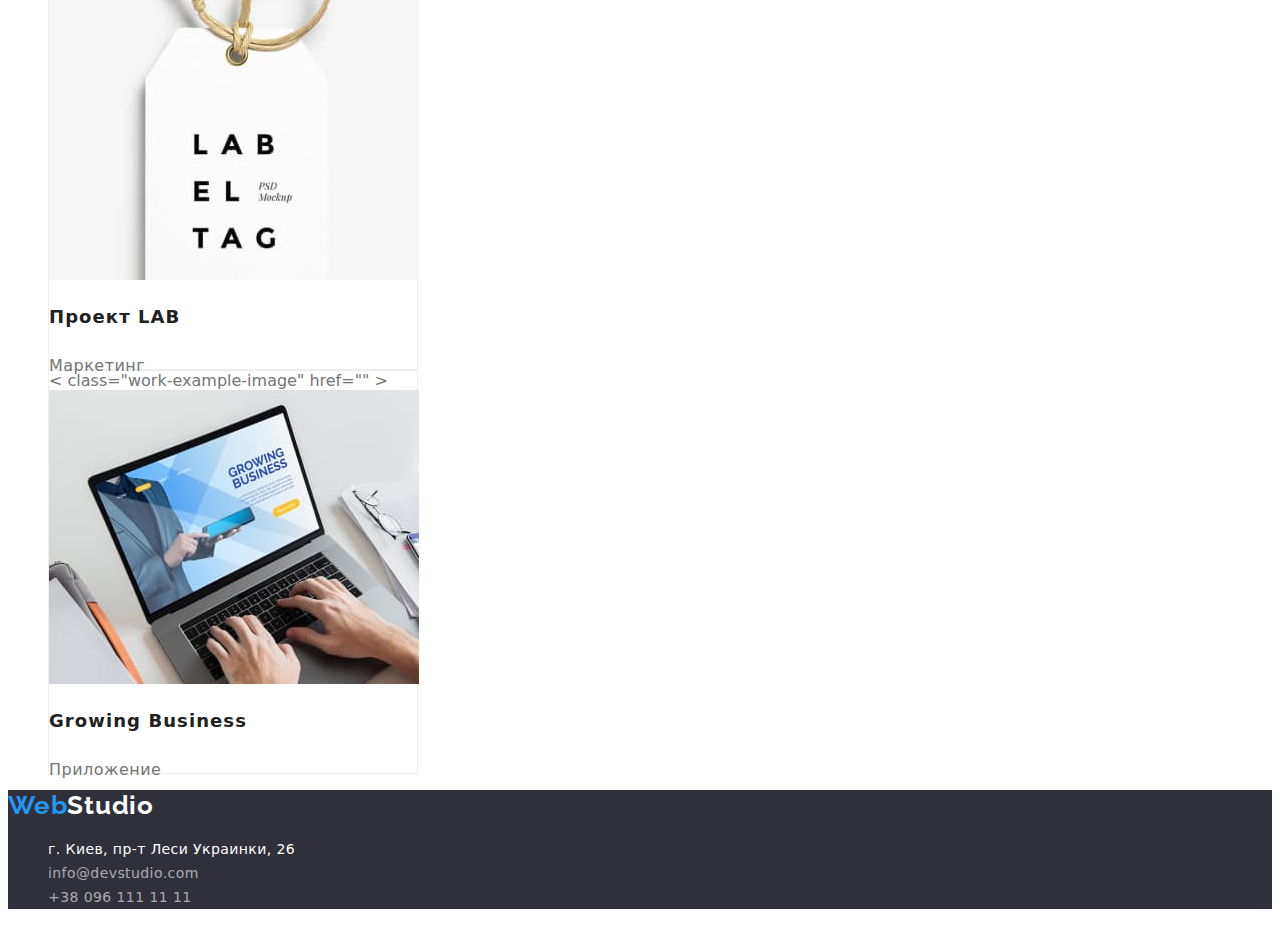
==== commit 2e916dbd: "HW2 edits" ====
--- a/portfolio.html
+++ b/portfolio.html
@@ -51,68 +51,77 @@
           <li class="work-example-item">
             <a class="work-example-image" href=""
               ><img src="./images/technokriak.jpg" alt="веб-сайт" width="370"
-            /></a>
+            />
             <h2 class="work-example-header">Технокряк</h2>
             <p class="work-example-text">Веб-сайт</p>
+            </a>
           </li>
           <li class="work-example-item">
-            <a class="work-example-image" href=""
+            < class="work-example-image" href=""
               ><img
                 src="./images/poster-new-orlean.jpg"
                 alt="постер с изображением игроков баскетбола"
                 width="370"
-            /></a>
+            />
             <h2 class="work-example-header">Постер New Orlean vs Golden Star</h2>
             <p class="work-example-text">Дизайн</p>
+            </a>
           </li>
           <li class="work-example-item">
-            <a class="work-example-image" href=""
+            < class="work-example-image" href=""
               ><img src="./images/restraunt-seafood.jpg" alt="логотип ресторана" width="370"
-            /></a>
+            />
             <h2 class="work-example-header">Ресторан Seafood</h2>
             <p class="work-example-text">Приложение</p>
+            </a>
           </li>
           <li class="work-example-item">
-            <a class="work-example-image" href=""
+            < class="work-example-image" href=""
               ><img src="./images/project-prime.jpg" alt="наушники" width="370"
-            /></a>
+            />
             <h2 class="work-example-header">Проект Prime</h2>
             <p class="work-example-text">Маркетинг</p>
+            </a>
           </li>
           <li class="work-example-item">
-            <a class="work-example-image" href=""
+            < class="work-example-image" href=""
               ><img src="./images/project-boxes.jpg" alt="дизайн коробок" width="370"
-            /></a>
+            />
             <h2 class="work-example-header">Проект Boxes</h2>
             <p class="work-example-text">Приложение</p>
+            </a>
           </li>
           <li class="work-example-item">
-            <a class="work-example-image" href=""
+            < class="work-example-image" href=""
               ><img src="./images/inspiration.jpg" alt="сайт" width="370"
-            /></a>
-            <h2 class="work-example-header">Inspiration has no Borders</h2>
+            />
+            <h2 lang="en" class="work-example-header">Inspiration has no Borders</h2>
             <p class="work-example-text">Веб-сайт</p>
+            </a>
           </li>
           <li class="work-example-item">
-            <a class="work-example-image" href=""
+            < class="work-example-image" href=""
               ><img src="./images/limited-edition.jpg" alt="журнал" width="370"
-            /></a>
+            />
             <h2 class="work-example-header">Издание Limited Edition</h2>
             <p class="work-example-text">Дизайн</p>
+            </a>
           </li>
           <li class="work-example-item">
-            <a class="work-example-image" href=""
+            < class="work-example-image" href=""
               ><img src="./images/project-lab.jpg" alt="этикетка" width="370"
-            /></a>
+            />
             <h2 class="work-example-header">Проект LAB</h2>
             <p class="work-example-text">Маркетинг</p>
+            </a>
           </li>
           <li class="work-example-item">
-            <a class="work-example-image" href=""
+            < class="work-example-image" href=""
               ><img src="./images/growing-business.jpg" alt="сайт" width="370"
-            /></a>
-            <h2 class="work-example-header">Growing Business</h2>
+            />
+            <h2 lang="en" class="work-example-header">Growing Business</h2>
             <p class="work-example-text">Приложение</p>
+            </a>
           </li>
         </ul>
       </section>
--- a/css/styles.css
+++ b/css/styles.css
@@ -46,7 +46,7 @@
 
 .header-contact-item {
   font-family: 'Roboto';
-  color: black;
+  color: #757575;
   text-decoration: none;
   font-style: normal;
   font-weight: 500;
@@ -93,6 +93,7 @@
   letter-spacing: 0.06em;
   color: #ffffff;
   border: 0;
+  cursor: pointer;
 }
 
 .hero-button:hover,
@@ -231,7 +232,7 @@
 .footer-adress:focus,
 .footer-mail:focus,
 .footer-phone:focus {
-  color: rgba(255, 255, 255, 0.4);
+  color: #2196f3;
 }
 
 /* portfolio */
@@ -256,6 +257,7 @@
   letter-spacing: 0.03em;
   color: #212121;
   border: 0;
+  cursor: pointer;
 }
 
 .work-examples-filter-button:hover,
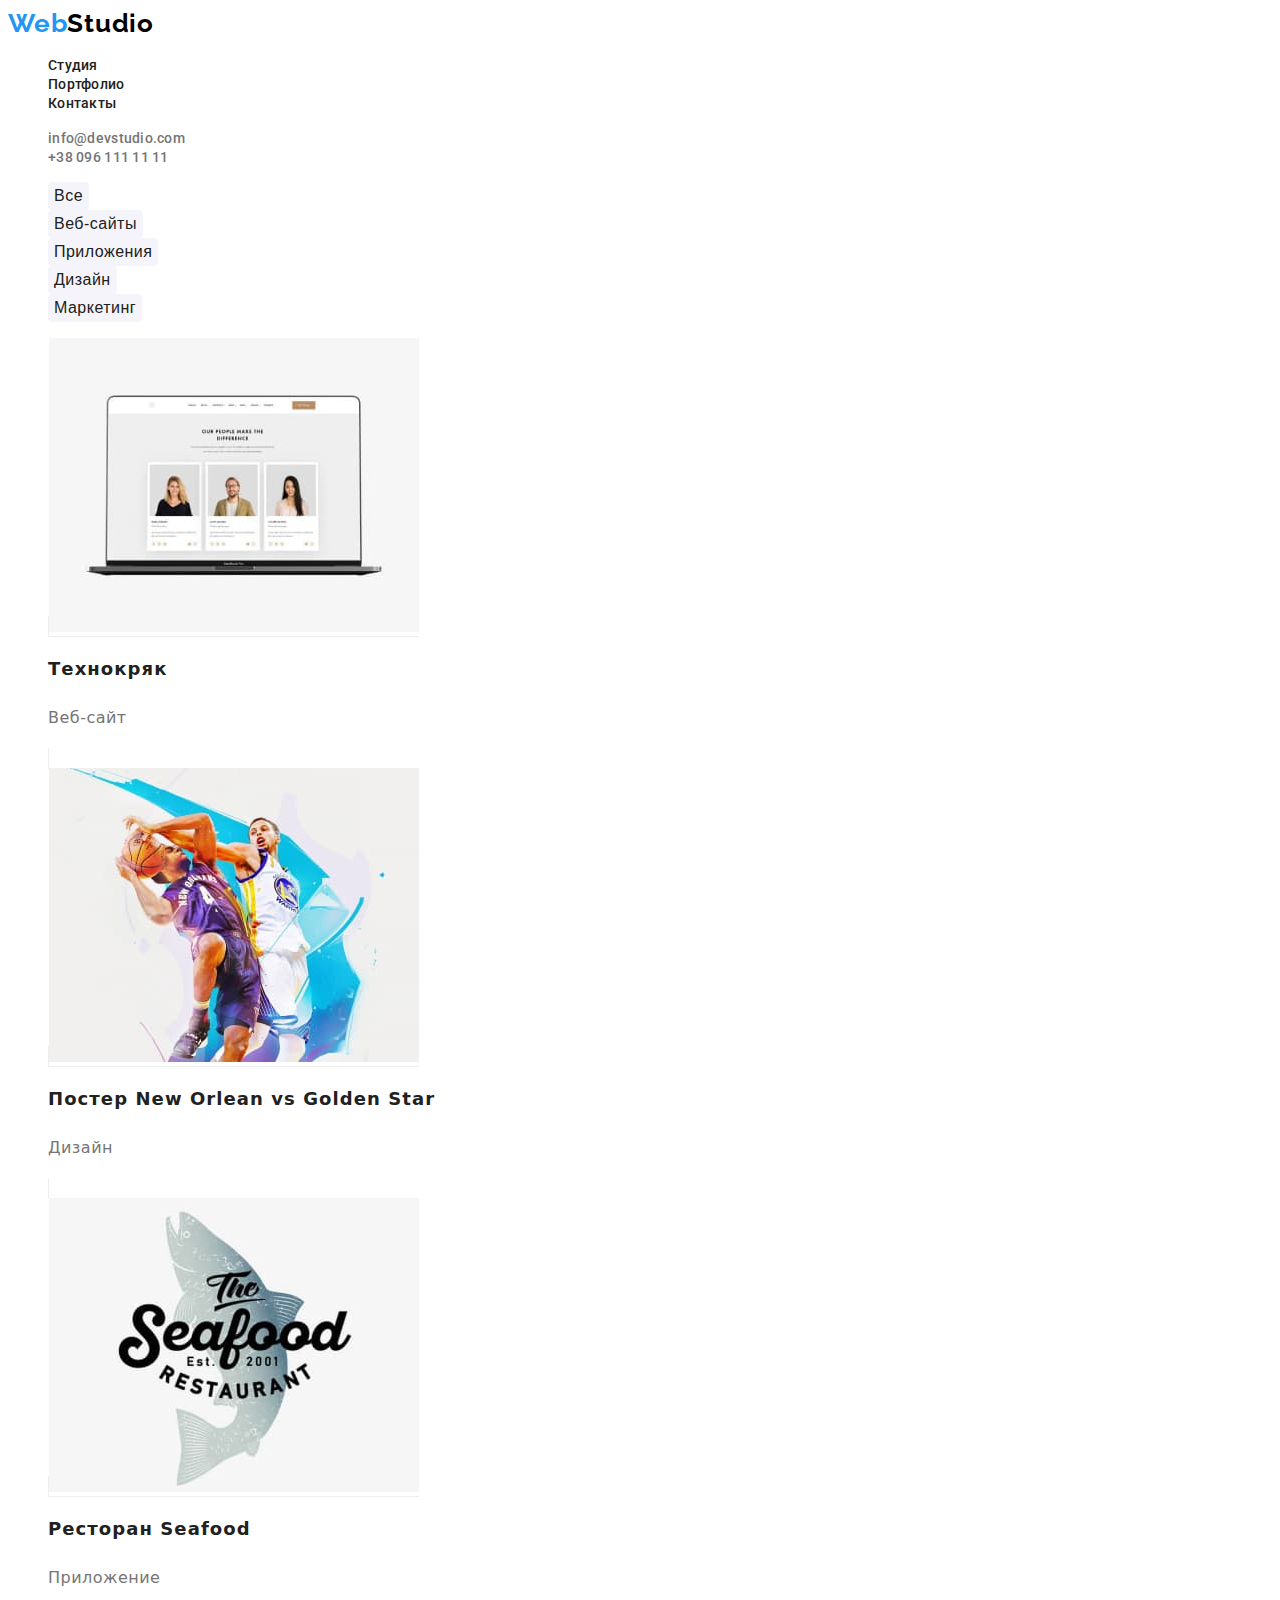
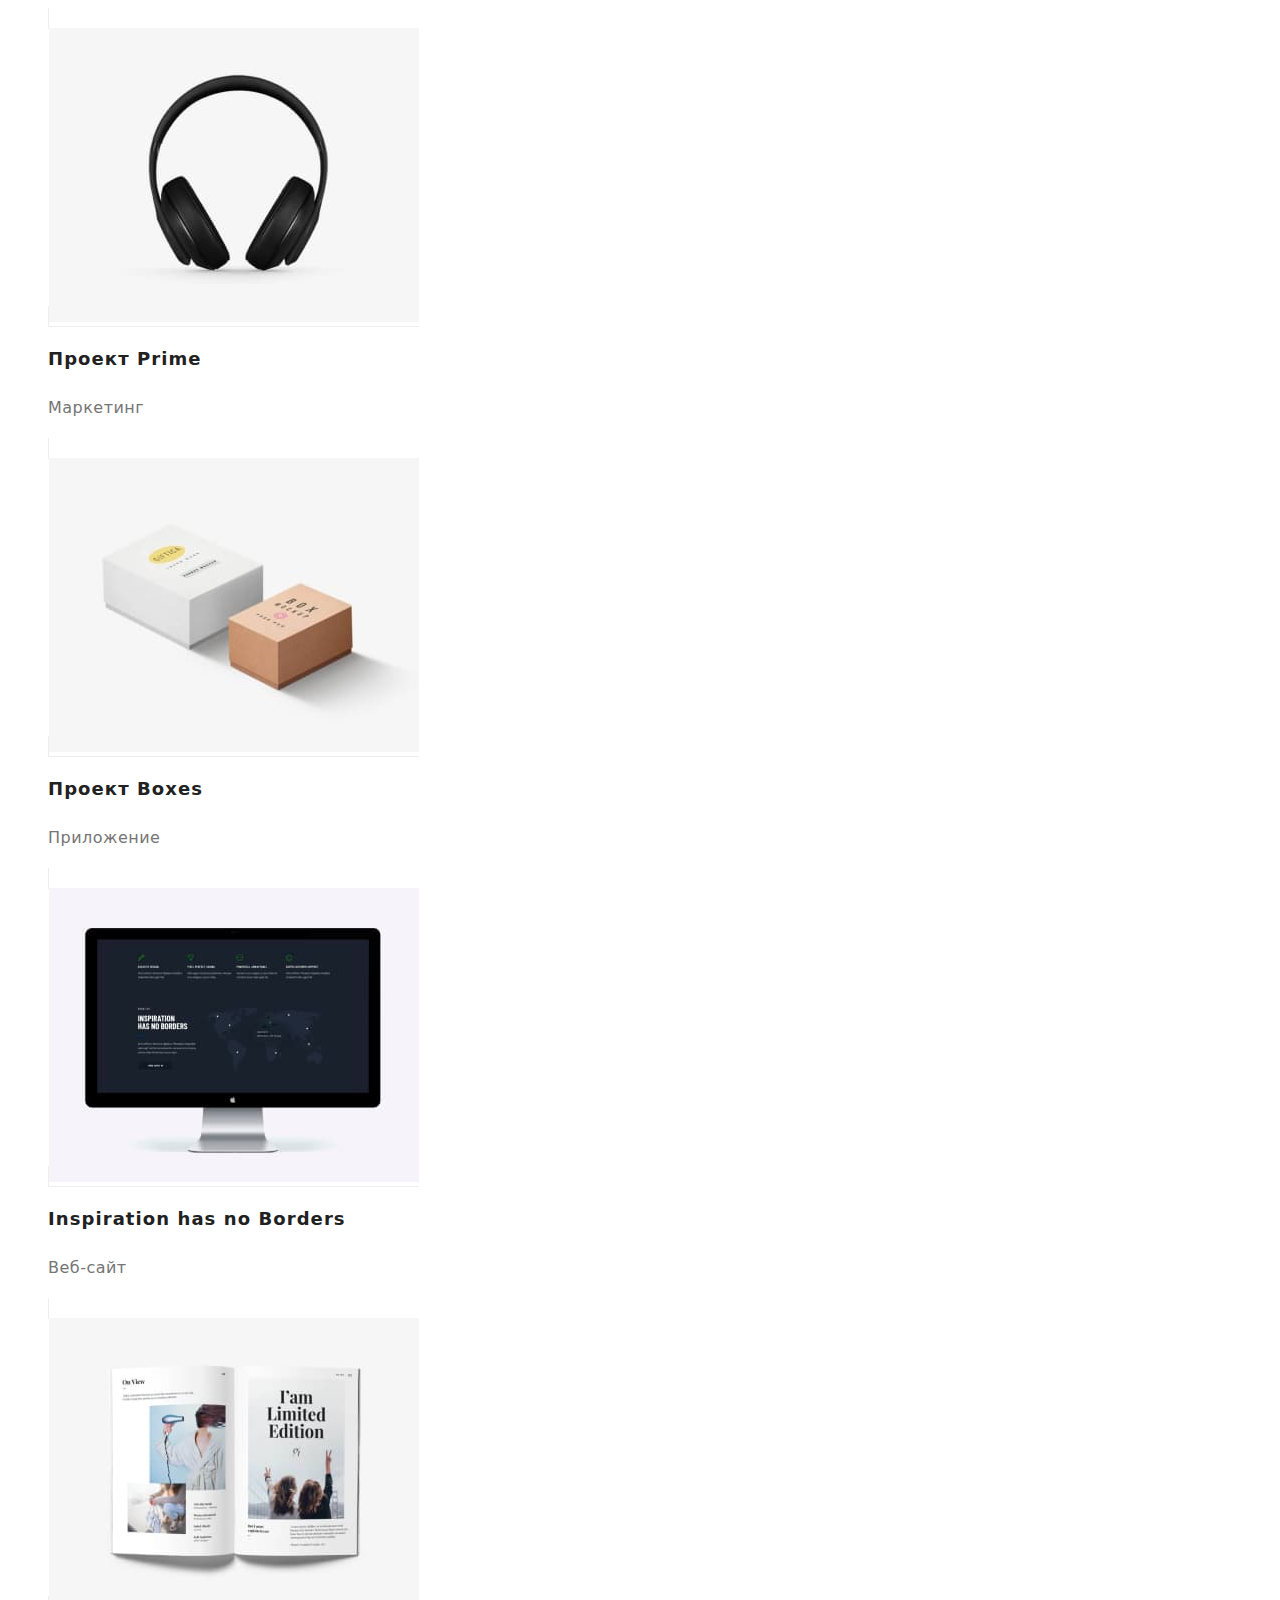
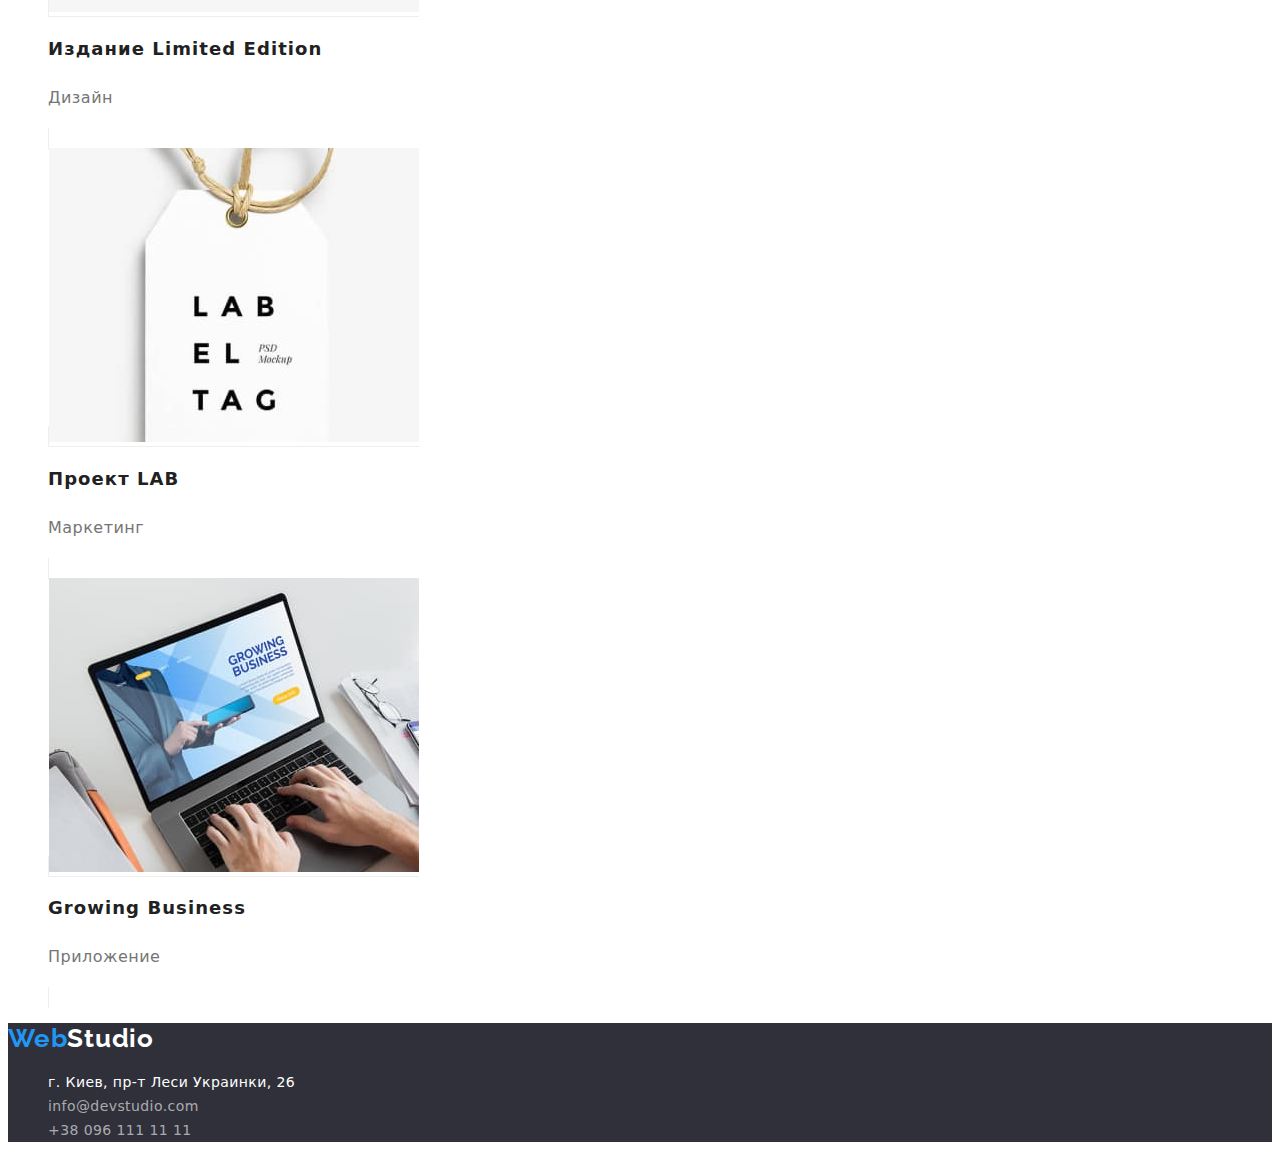
==== commit db763c08: "HW2 final edits" ====
--- a/portfolio.html
+++ b/portfolio.html
@@ -48,79 +48,120 @@
         </ul>
         <h1 class="work-examples-header">Примеры работ</h1>
         <ul class="work-examples-list">
-          <li class="work-example-item">
-            <a class="work-example-image" href=""
-              ><img src="./images/technokriak.jpg" alt="веб-сайт" width="370"
-            />
-            <h2 class="work-example-header">Технокряк</h2>
-            <p class="work-example-text">Веб-сайт</p>
+          <li>
+            <a class="work-example-item" href="">
+              <img
+                class="work-example-image"
+                src="./images/technokriak.jpg"
+                alt="веб-сайт"
+                width="370"
+              />
+              <h2 class="work-example-header">Технокряк</h2>
+              <p class="work-example-text">Веб-сайт</p>
             </a>
           </li>
-          <li class="work-example-item">
-            < class="work-example-image" href=""
-              ><img
+          <li>
+            <a class="work-example-item" href="">
+              <img
+                class="work-example-image"
+                href=""
                 src="./images/poster-new-orlean.jpg"
                 alt="постер с изображением игроков баскетбола"
                 width="370"
-            />
-            <h2 class="work-example-header">Постер New Orlean vs Golden Star</h2>
-            <p class="work-example-text">Дизайн</p>
+              />
+              <h2 class="work-example-header">Постер New Orlean vs Golden Star</h2>
+              <p class="work-example-text">Дизайн</p>
             </a>
           </li>
-          <li class="work-example-item">
-            < class="work-example-image" href=""
-              ><img src="./images/restraunt-seafood.jpg" alt="логотип ресторана" width="370"
-            />
-            <h2 class="work-example-header">Ресторан Seafood</h2>
-            <p class="work-example-text">Приложение</p>
+          <li>
+            <a class="work-example-item" href="">
+              <img
+                class="work-example-image"
+                href=""
+                src="./images/restraunt-seafood.jpg"
+                alt="логотип ресторана"
+                width="370"
+              />
+              <h2 class="work-example-header">Ресторан Seafood</h2>
+              <p class="work-example-text">Приложение</p>
             </a>
           </li>
-          <li class="work-example-item">
-            < class="work-example-image" href=""
-              ><img src="./images/project-prime.jpg" alt="наушники" width="370"
-            />
-            <h2 class="work-example-header">Проект Prime</h2>
-            <p class="work-example-text">Маркетинг</p>
+          <li>
+            <a class="work-example-item" href="">
+              <img
+                class="work-example-image"
+                href=""
+                src="./images/project-prime.jpg"
+                alt="наушники"
+                width="370"
+              />
+              <h2 class="work-example-header">Проект Prime</h2>
+              <p class="work-example-text">Маркетинг</p>
             </a>
           </li>
-          <li class="work-example-item">
-            < class="work-example-image" href=""
-              ><img src="./images/project-boxes.jpg" alt="дизайн коробок" width="370"
-            />
-            <h2 class="work-example-header">Проект Boxes</h2>
-            <p class="work-example-text">Приложение</p>
+          <li>
+            <a class="work-example-item" href="">
+              <img
+                class="work-example-image"
+                href=""
+                src="./images/project-boxes.jpg"
+                alt="дизайн коробок"
+                width="370"
+              />
+              <h2 class="work-example-header">Проект Boxes</h2>
+              <p class="work-example-text">Приложение</p>
             </a>
           </li>
-          <li class="work-example-item">
-            < class="work-example-image" href=""
-              ><img src="./images/inspiration.jpg" alt="сайт" width="370"
-            />
-            <h2 lang="en" class="work-example-header">Inspiration has no Borders</h2>
-            <p class="work-example-text">Веб-сайт</p>
+          <li>
+            <a class="work-example-item" href="">
+              <img
+                class="work-example-image"
+                href=""
+                src="./images/inspiration.jpg"
+                alt="сайт"
+                width="370"
+              />
+              <h2 lang="en" class="work-example-header">Inspiration has no Borders</h2>
+              <p class="work-example-text">Веб-сайт</p>
             </a>
           </li>
-          <li class="work-example-item">
-            < class="work-example-image" href=""
-              ><img src="./images/limited-edition.jpg" alt="журнал" width="370"
-            />
-            <h2 class="work-example-header">Издание Limited Edition</h2>
-            <p class="work-example-text">Дизайн</p>
+          <li>
+            <a class="work-example-item" href="">
+              <img
+                class="work-example-image"
+                href=""
+                src="./images/limited-edition.jpg"
+                alt="журнал"
+                width="370"
+              />
+              <h2 class="work-example-header">Издание Limited Edition</h2>
+              <p class="work-example-text">Дизайн</p>
             </a>
           </li>
-          <li class="work-example-item">
-            < class="work-example-image" href=""
-              ><img src="./images/project-lab.jpg" alt="этикетка" width="370"
-            />
-            <h2 class="work-example-header">Проект LAB</h2>
-            <p class="work-example-text">Маркетинг</p>
+          <li>
+            <a class="work-example-item" href="">
+              <img
+                class="work-example-image"
+                href=""
+                src="./images/project-lab.jpg"
+                alt="этикетка"
+                width="370"
+              />
+              <h2 class="work-example-header">Проект LAB</h2>
+              <p class="work-example-text">Маркетинг</p>
             </a>
           </li>
-          <li class="work-example-item">
-            < class="work-example-image" href=""
-              ><img src="./images/growing-business.jpg" alt="сайт" width="370"
-            />
-            <h2 lang="en" class="work-example-header">Growing Business</h2>
-            <p class="work-example-text">Приложение</p>
+          <li>
+            <a class="work-example-item" href="">
+              <img
+                class="work-example-image"
+                href=""
+                src="./images/growing-business.jpg"
+                alt="сайт"
+                width="370"
+              />
+              <h2 lang="en" class="work-example-header">Growing Business</h2>
+              <p class="work-example-text">Приложение</p>
             </a>
           </li>
         </ul>
--- a/css/styles.css
+++ b/css/styles.css
@@ -274,6 +274,7 @@
 }
 
 .work-example-item {
+  text-decoration: none;
   box-sizing: border-box;
   width: 370px;
   height: 404px;
@@ -287,7 +288,7 @@
 }
 
 .work-example-header {
-  font-style: normal;
+  text-decoration: none;
   font-weight: 700;
   font-size: 18px;
   line-height: 36px;
@@ -302,4 +303,5 @@
   line-height: 30px;
   letter-spacing: 0.03em;
   color: #757575;
-}
+  text-decoration: none;
+}
